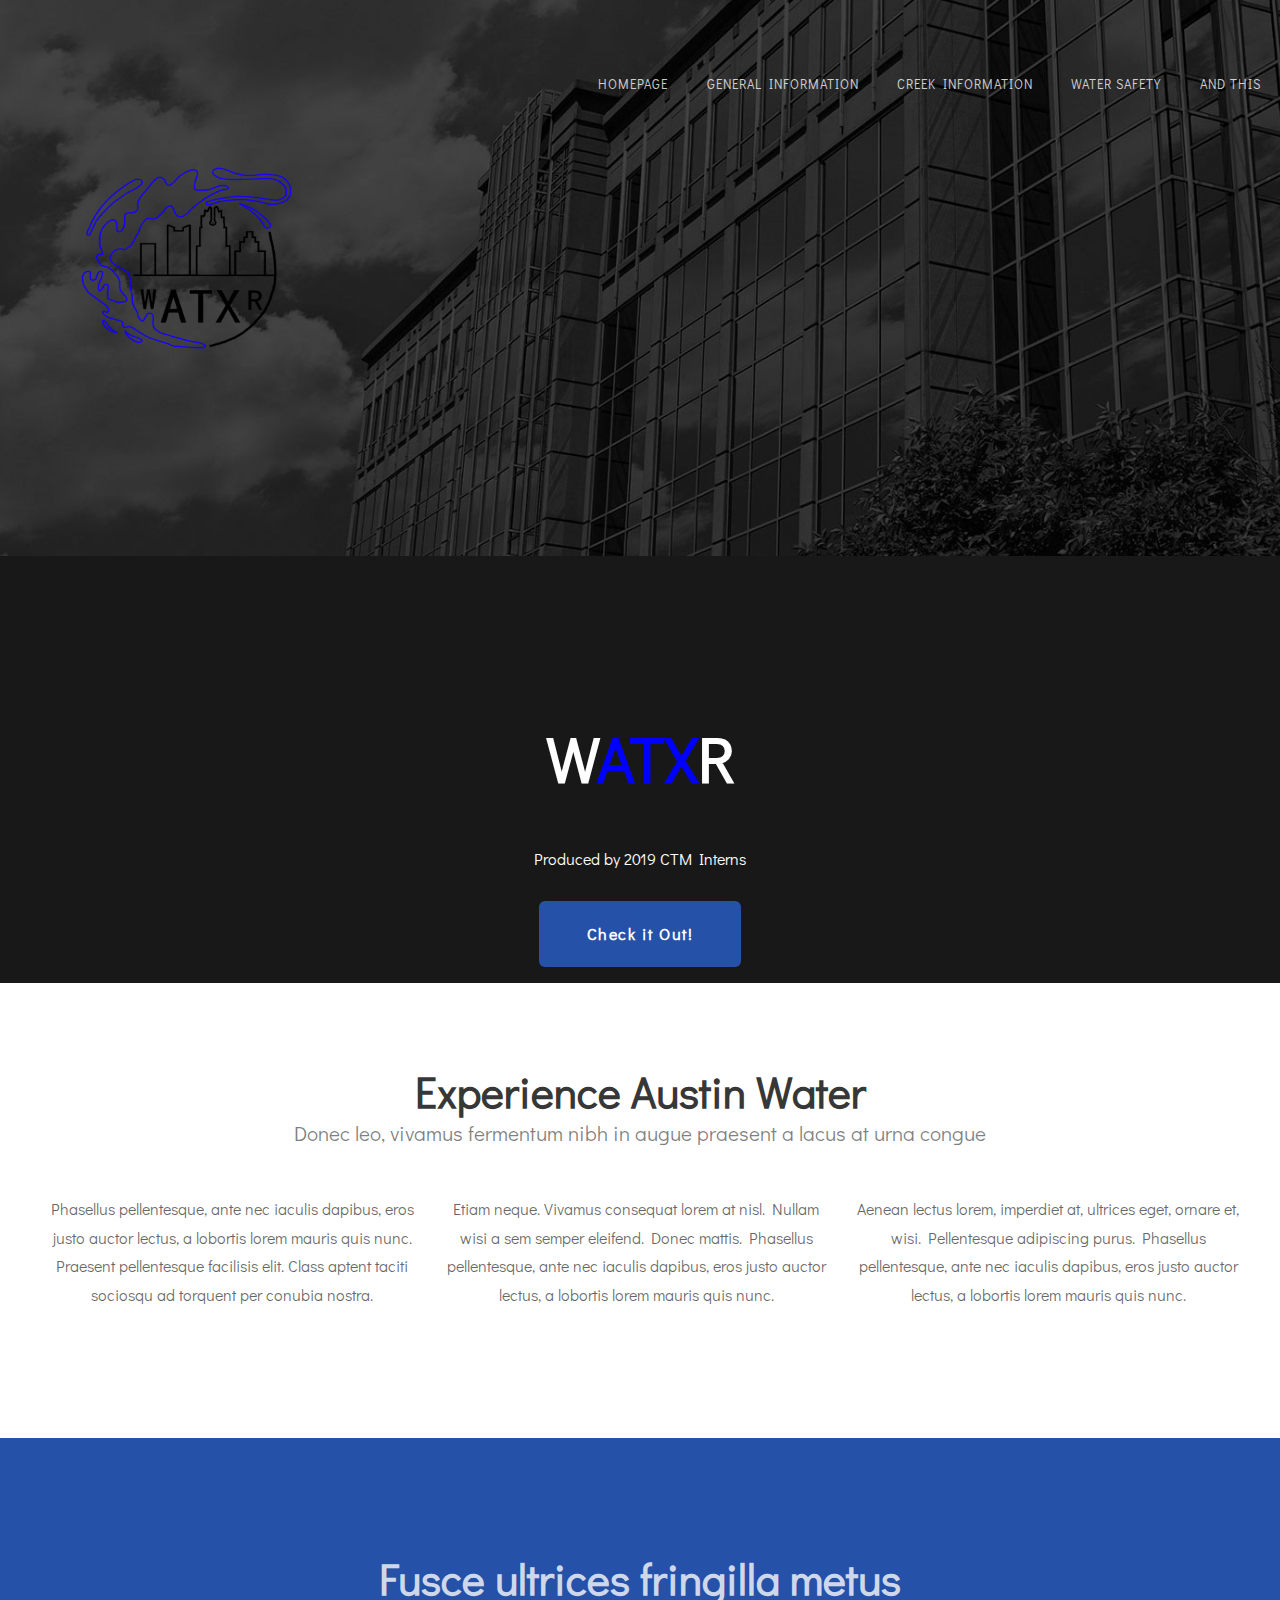
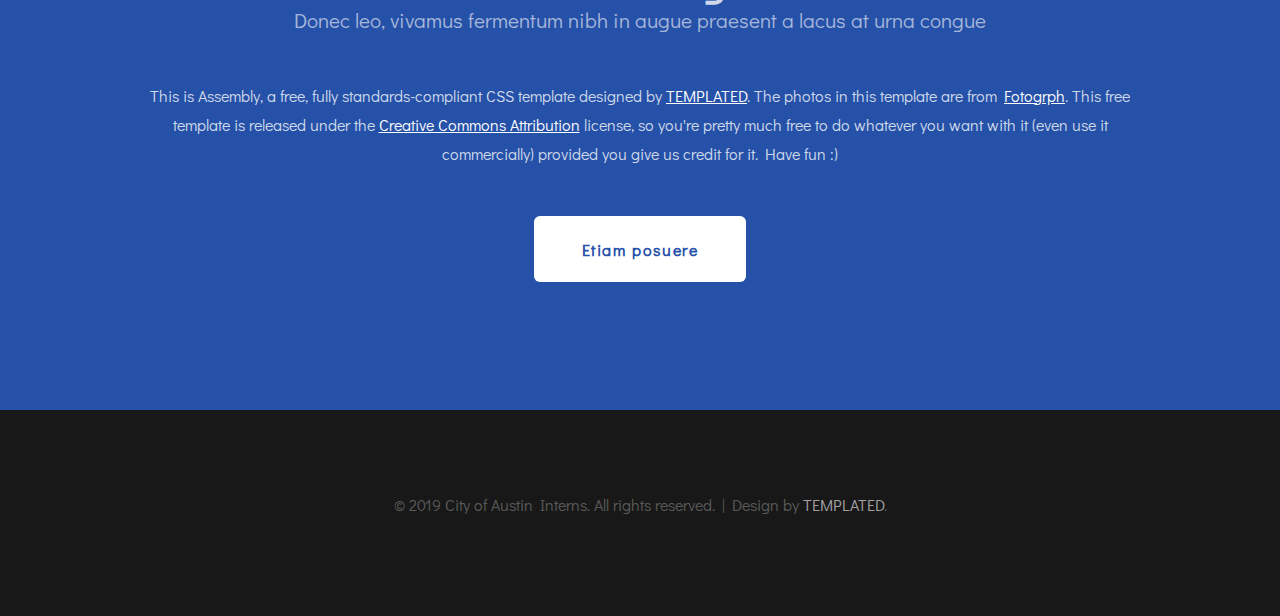
==== index.html @ 59de77c6 "Update index.html" ====
<!DOCTYPE html PUBLIC "-//W3C//DTD XHTML 1.0 Strict//EN" "http://www.w3.org/TR/xhtml1/DTD/xhtml1-strict.dtd">
<!--
Design by TEMPLATED
http://templated.co
Released for free under the Creative Commons Attribution License

Name       : Logo 
Description: A two-column, fixed-width design with dark color scheme.
Version    : 1.0
Released   : 20140330

-->
<html xmlns="http://www.w3.org/1999/xhtml">
<head>
<meta http-equiv="Content-Type" content="text/html; charset=utf-8" />
<title></title>
<meta name="keywords" content="" />
<meta name="description" content="" />
<link href="https://fonts.googleapis.com/css?family=Didact+Gothic" rel="stylesheet" />
<link href="default.css" rel="stylesheet" type="text/css" media="all" />
<link href="fonts.css" rel="stylesheet" type="text/css" media="all" />

	<!--[if IE 6]><link href="default_ie6.css" rel="stylesheet" type="text/css" /><![endif]-->

</head>
	
<body> 
	
<div id="header-wrapper">
	<div id="header" class="container">
		
		<left><a href="index.html"><img src="Watxrfinal.png" alt="Logo" style="width:300px;height:200px;"></a></left>
		
		</div>
		<div id="menu">
			<center><ul>
				<li><a href="#" accesskey="1" title="">Homepage</a></li>
				<li><a href="#" accesskey="2" title="">General Information</a></li>
				<li><a href="Data.html" accesskey="3" title="">Creek Information</a></li>
				<li><a href="#" accesskey="4" title="">Water Safety</a></li>
				<li><a href="#" accesskey="5" title="">And this</a></li>
				</ul>
			</center>
		</div>
	</div>
	<div id="banner" class="container">
		<div class="title">
			<h2> 
				W<span style="color: blue"></span><span style="color: blue">ATX</span>R
	</div> </h2>
			<span class="byline">Produced by 2019 CTM Interns</span>
		</div>
		<ul class="actions">
			<center><li><a href="#" class="button">Check it Out!</a></li></center>
		</ul>
	</div>
</div>
	
<div id="wrapper">
	<div id="three-column" class="container">
		<div class="title">
			<h2>Experience Austin Water</h2>
			<span class="byline">Donec leo, vivamus fermentum nibh in augue praesent a lacus at urna congue</span>
		</div>
		<div class="boxA">
			<p>Phasellus pellentesque, ante nec iaculis dapibus, eros justo auctor lectus, a lobortis lorem mauris quis nunc. Praesent pellentesque facilisis elit. Class aptent taciti sociosqu ad  torquent per conubia nostra.</p>
		</div>
		<div class="boxB">
			<p>Etiam neque. Vivamus consequat lorem at nisl. Nullam  wisi a sem semper eleifend. Donec mattis. Phasellus pellentesque, ante nec iaculis dapibus, eros justo auctor lectus, a lobortis lorem mauris quis nunc.</p>
		</div>
		<div class="boxC">
			<p> Aenean lectus lorem, imperdiet at, ultrices eget, ornare et, wisi. Pellentesque adipiscing purus. Phasellus pellentesque, ante nec iaculis dapibus, eros justo auctor lectus, a lobortis lorem mauris quis nunc.</p>
		</div>
	</div>
</div>
<div id="welcome">
	<div class="container">
		<div class="title">
			<h2>Fusce ultrices fringilla metus</h2>
			<span class="byline">Donec leo, vivamus fermentum nibh in augue praesent a lacus at urna congue</span>
		</div>
		<p>This is <strong>Assembly</strong>, a free, fully standards-compliant CSS template designed by <a href="http://templated.co" rel="nofollow">TEMPLATED</a>. The photos in this template are from <a href="http://fotogrph.com/"> Fotogrph</a>. This free template is released under the <a href="http://templated.co/license">Creative Commons Attribution</a> license, so you're pretty much free to do whatever you want with it (even use it commercially) provided you give us credit for it. Have fun :) </p>
		<ul class="actions">
			<li><a href="#" class="button">Etiam posuere</a></li>
		</ul>
	</div>
</div>
<div id="copyright" class="container">
	<p>&copy; 2019 City of Austin Interns. All rights reserved. | Design by <a href="http://templated.co" rel="nofollow">TEMPLATED</a>.</p>
</div>
</body>
</html>
---- default.css ----
html, body
	{
		height: 100%;
	}
	
	body
	{
		margin: 0px;
		padding: 0px;
		background: #181818;
		font-family: 'Didact Gothic', sans-serif;
		font-size: 12pt;
		font-weight: 200;
		color: #FFF;
	}
	
	
	h1, h2, h3
	{
		margin: 0;
		padding: 0;
	}
	
	p, ol, ul
	{
		margin-top: 0;
	}
	
	ol, ul
	{
		padding: 0;
		list-style: none;
	}
	
	p
	{
		line-height: 180%;
	}
	
	strong
	{
	}
	
	a
	{
		color: #ee0000;
	}
	
	a:hover
	{
		text-decoration: none;
	}
	
	.container
	{
		overflow: hidden;
		margin: 0em auto;
		width: 1200px;
	}
	
/*********************************************************************************/
/* Image Style                                                                   */
/*********************************************************************************/

	.image
	{
		display: inline-block;
	}
	
	.image img
	{
		display: block;
		width: 100%;
	}
	
	.image-full
	{
		display: block;
		width: 100%;
		margin: 0 0 2em 0;
	}
	
	.image-left
	{
		float: left;
		margin: 0 2em 2em 0;
	}
	
	.image-centered
	{
		display: block;
		margin: 0 0 2em 0;
	}
	
	.image-centered img
	{
		margin: 0 auto;
		width: auto;
	}

/*********************************************************************************/
/* List Styles                                                                   */
/*********************************************************************************/

	ul.style1
	{
	}
	
	ul.actions
	{
	}
	
	ul.actions li
	{
		display: inline-block;
		padding: 0em 0.50em;
	}


/*********************************************************************************/
/* Social Icon Styles                                                            */
/*********************************************************************************/

	ul.contact
	{
		margin: 0;
		padding: 2em 0em 0em 0em;
		list-style: none;
	}
	
	ul.contact li
	{
		display: inline-block;
		padding: 0em 0.30em;
		font-size: 1em;
	}
	
	ul.contact li span
	{
		display: none;
		margin: 0;
		padding: 0;
	}
	
	ul.contact li a
	{
		color: #FFF;
	}
	
	ul.contact li a:before
	{
		display: inline-block;
		background: #3f3f3f;
		width: 40px;
		height: 40px;
		line-height: 40px;
		border-radius: 20px;
		text-align: center;
		color: #FFFFFF;
	}
	
	ul.contact li a.icon-twitter:before { background: #2DAAE4; }
	ul.contact li a.icon-facebook:before { background: #39599F; }
	ul.contact li a.icon-dribbble:before { background: #C4376B;	}
	ul.contact li a.icon-tumblr:before { background: #31516A; }
	ul.contact li a.icon-rss:before { background: #F2600B; }

/*********************************************************************************/
/* Button Style                                                                  */
/*********************************************************************************/

	.button
	{
		display: inline-block;
		padding: 1em 2em 1em 2em;
		letter-spacing: 0.10em;
		margin-top: 2em;
		padding: 1.40em 3em;
		background: #2651a8;
		border-radius: 6px;
		text-decoration: none;
		font-weight: 700;
		font-size: 1em;
		color: #FFF;
	}
	
	.button-alt
	{
		padding: 1em 2em;
		border-color: rgba(0,0,0,.8);
		color: #FFF;
	}
		
/*********************************************************************************/
/* 4-column                                                                      */
/*********************************************************************************/

	.box1,
	.box2,
	.box3,
	.box4
	{
		width: 235px;
	}
	
	.box1,
	.box2,
	.box3,
	{
		float: left;
		margin-right: 20px;
	}
	
	.box4
	{
		float: right;
	}
	
/*********************************************************************************/
/* 3-column                                                                      */
/*********************************************************************************/

	.boxA,
	.boxB,
	.boxC
	{
		width: 384px;
	}

	.boxA,
	.boxB
	{
		float: left;
		margin-right: 20px;
	}
	
	.boxC
	{
		float: right;
	}

/*********************************************************************************/
/* 2-column                                                                      */
/*********************************************************************************/

	.tbox1,
	.tbox2
	{
		width: 575px;
	}
	
	.tbox1
	{
		float: left;
	}

	.tbox2
	{
		float: right;
	}

	
/*********************************************************************************/
/* Heading Titles                                                                */
/*********************************************************************************/

	.title
	{
		margin-bottom: 3em;
	}
	
	.title h2
	{
		font-size: 2.7em;
	}
	
	.title .byline
	{
		font-size: 1.3em;
		color: rgba(255,255,255,0.60);
	}

/*********************************************************************************/
/* Header                                                                        */
/*********************************************************************************/

	#wrapper
	{
		position: relative;
		padding: 5em 0em 7em 0em;
		background: #FFF;
	}

/*********************************************************************************/
/* Header                                                                        */
/*********************************************************************************/

	#header-wrapper
	{
		position: relative;
		padding: 5em 0em 7em 0em;
		background: #111111 url(images/header-bg.jpg) no-repeat center;
		background-size: cover;
	}

	#header
	{
		position: relative;
		padding: 5em 0em;
	}

/*********************************************************************************/
/* Logo                                                                          */
/*********************************************************************************/

	#logo
	{
		position: absolute;
		top: 3.6em;
		left: 0;
	}
	
	#logo h1
	{
		font-size: 2.6em;
		color: #79C255;
	}
	
	#logo a
	{
		text-decoration: none;
		color: rgba(255,255,255,1);
	}

/*********************************************************************************/
/* Menu                                                                          */
/*********************************************************************************/

	#menu
	{
		position: absolute;
		top: 4.5em;
		right: 0;
	}
	
	#menu ul
	{
		display: inline-block;
	}
	
	#menu li
	{
		display: block;
		float: left;
		text-align: center;
	}
	
	#menu li a, #menu li span
	{
		padding: 1em 1.5em;
		letter-spacing: 1px;
		text-decoration: none;
		text-transform: uppercase;
		font-size: 0.8em;
		color: rgba(255,255,255,0.80);
	}
	
	#menu li:hover a, #menu li.active a, #menu li.active span
	{
	}
	
	#menu .active a
	{
		background: #2651a8;
		border-radius: 6px;
		color: rgba(255,255,255,1);
	}
	
	#menu .icon
	{
	}

/*********************************************************************************/
/* Banner                                                                        */
/*********************************************************************************/

	#banner
	{
		padding-top: 10em;
		text-align: center;
	}
	
	#banner .title h2
	{
		font-size: 4em;
	}
	
	#banner .title .byline
	{
		font-size: 2em;
	}
	
	#banner .button
	{
		margin-top: 2em;
		padding: 1.40em 3em;
		border-radius: 6px;
		font-weight: 700;
		font-size: 1em;
		
	}
	
	.banner
	{
		margin-bottom: 5em;
	}

/*********************************************************************************/
/* Page                                                                          */
/*********************************************************************************/

	#page
	{
	}

/*********************************************************************************/
/* Content                                                                       */
/*********************************************************************************/

	#content
	{
	}

/*********************************************************************************/
/* Sidebar                                                                       */
/*********************************************************************************/

	#sidebar
	{
	}

/*********************************************************************************/
/* Footer                                                                        */
/*********************************************************************************/

	#footer
	{
	}

/*********************************************************************************/
/* Copyright                                                                     */
/*********************************************************************************/

	#copyright
	{
		overflow: hidden;
		padding: 5em 0em;
		border-top: 1px solid rgba(0,0,0,0.08);
	}
	
	#copyright p
	{
		text-align: center;
		font-size: 1em;
		color: rgba(255,255,255,0.3);
	}
	
	#copyright a
	{
		text-decoration: none;
		color: rgba(255,255,255,0.6);
	}


/*********************************************************************************/
/* Welcome                                                                       */
/*********************************************************************************/

	#welcome
	{
		position: relative;
		padding: 7em 0em 7em 0em;
		background: #2651a8;
		background-size: cover;
		text-align: center;
	}
	
	#welcome .container
	{
		width: 1000px;
		padding: 0px 100px;
		color: rgba(255,255,255,0.8);
	}
	
	#welcome a
	{
		color: rgba(255,255,255,1);
	}
	
	#welcome .button
	{
		background: #FFF;
		color: #2651a8;
	}


/*********************************************************************************/
/* Extra                                                                         */
/*********************************************************************************/

	#three-column
	{
		text-align: center;
		color: rgba(0,0,0,0.6);
	}

	#three-column .fa
	{
		display: block;
		padding: 1em 0em;
		color: rgba(0,0,0,1);
		font-size: 2em;
	}
	
	#three-column .title h2
	{
		font-weight: bold;
		color: rgba(0,0,0,0.8);
	}

	#three-column .title .byline
	{
		text-align: center;
		color: rgba(0,0,0,.5);
	}
---- fonts.css ----
@charset 'UTF-8';

@font-face{font-family:'FontAwesome';src:url('font/fontawesome-webfont.eot?v=4.0.1');src:url('font/fontawesome-webfont.eot?#iefix&v=4.0.1') format('embedded-opentype'),url('font/fontawesome-webfont.woff?v=4.0.1') format('woff'),url('font/fontawesome-webfont.ttf?v=4.0.1') format('truetype'),url('font/fontawesome-webfont.svg?v=4.0.1#fontawesomeregular') format('svg');font-weight:normal;font-style:normal}

/*********************************************************************************/
/* Icons                                                                         */
/* Powered by Font Awesome by Dave Gandy | http://fontawesome.io                 */
/* Licensed under the SIL OFL 1.1 (font), MIT (CSS)                              */
/*********************************************************************************/

	.fa
	{
		text-decoration: none;
	}

		.fa:before
		{
			display:inline-block;
			font-family: FontAwesome;
			font-size: 1.25em;
			text-decoration: none;
			font-style: normal;
			font-weight: normal;
			line-height: 1;
			-webkit-font-smoothing:antialiased;
			-moz-osx-font-smoothing:grayscale;
		}

		.fa-lg{font-size:1.3333333333333333em;line-height:.75em;vertical-align:-15%}
		.fa-2x{font-size:2em}
		.fa-3x{font-size:3em}
		.fa-4x{font-size:4em}
		.fa-5x{font-size:5em}
		.fa-fw{width:1.2857142857142858em;text-align:center}
		.fa-ul{padding-left:0;margin-left:2.142857142857143em;list-style-type:none}.fa-ul>li{position:relative}
		.fa-li{position:absolute;left:-2.142857142857143em;width:2.142857142857143em;top:.14285714285714285em;text-align:center}.fa-li.fa-lg{left:-1.8571428571428572em}
		.fa-border{padding:.2em .25em .15em;border:solid .08em #eee;border-radius:.1em}
		.pull-right{float:right}
		.pull-left{float:left}
		.fa.pull-left{margin-right:.3em}
		.fa.pull-right{margin-left:.3em}
		.fa-spin{-webkit-animation:spin 2s infinite linear;-moz-animation:spin 2s infinite linear;-o-animation:spin 2s infinite linear;animation:spin 2s infinite linear}
		@-moz-keyframes spin{0%{-moz-transform:rotate(0deg)} 100%{-moz-transform:rotate(359deg)}}@-webkit-keyframes spin{0%{-webkit-transform:rotate(0deg)} 100%{-webkit-transform:rotate(359deg)}}@-o-keyframes spin{0%{-o-transform:rotate(0deg)} 100%{-o-transform:rotate(359deg)}}@-ms-keyframes spin{0%{-ms-transform:rotate(0deg)} 100%{-ms-transform:rotate(359deg)}}@keyframes spin{0%{transform:rotate(0deg)} 100%{transform:rotate(359deg)}}.fa-rotate-90{filter:progid:DXImageTransform.Microsoft.BasicImage(rotation=1);-webkit-transform:rotate(90deg);-moz-transform:rotate(90deg);-ms-transform:rotate(90deg);-o-transform:rotate(90deg);transform:rotate(90deg)}
		.fa-rotate-180{filter:progid:DXImageTransform.Microsoft.BasicImage(rotation=2);-webkit-transform:rotate(180deg);-moz-transform:rotate(180deg);-ms-transform:rotate(180deg);-o-transform:rotate(180deg);transform:rotate(180deg)}
		.fa-rotate-270{filter:progid:DXImageTransform.Microsoft.BasicImage(rotation=3);-webkit-transform:rotate(270deg);-moz-transform:rotate(270deg);-ms-transform:rotate(270deg);-o-transform:rotate(270deg);transform:rotate(270deg)}
		.fa-flip-horizontal{filter:progid:DXImageTransform.Microsoft.BasicImage(rotation=0, mirror=1);-webkit-transform:scale(-1, 1);-moz-transform:scale(-1, 1);-ms-transform:scale(-1, 1);-o-transform:scale(-1, 1);transform:scale(-1, 1)}
		.fa-flip-vertical{filter:progid:DXImageTransform.Microsoft.BasicImage(rotation=2, mirror=1);-webkit-transform:scale(1, -1);-moz-transform:scale(1, -1);-ms-transform:scale(1, -1);-o-transform:scale(1, -1);transform:scale(1, -1)}
		.fa-stack{position:relative;display:inline-block;width:2em;height:2em;line-height:2em;vertical-align:middle}
		.fa-stack-1x,.fa-stack-2x{position:absolute;left:0;width:100%;text-align:center}
		.fa-stack-1x{line-height:inherit}
		.fa-stack-2x{font-size:2em}
		.fa-inverse{color:#fff}
		.fa-glass:before{content:"\f000"}
		.fa-music:before{content:"\f001"}
		.fa-search:before{content:"\f002"}
		.fa-envelope-o:before{content:"\f003"}
		.fa-heart:before{content:"\f004"}
		.fa-star:before{content:"\f005"}
		.fa-star-o:before{content:"\f006"}
		.fa-user:before{content:"\f007"}
		.fa-film:before{content:"\f008"}
		.fa-th-large:before{content:"\f009"}
		.fa-th:before{content:"\f00a"}
		.fa-th-list:before{content:"\f00b"}
		.fa-check:before{content:"\f00c"}
		.fa-times:before{content:"\f00d"}
		.fa-search-plus:before{content:"\f00e"}
		.fa-search-minus:before{content:"\f010"}
		.fa-power-off:before{content:"\f011"}
		.fa-signal:before{content:"\f012"}
		.fa-gear:before,.fa-cog:before{content:"\f013"}
		.fa-trash-o:before{content:"\f014"}
		.fa-home:before{content:"\f015"}
		.fa-file-o:before{content:"\f016"}
		.fa-clock-o:before{content:"\f017"}
		.fa-road:before{content:"\f018"}
		.fa-download:before{content:"\f019"}
		.fa-arrow-circle-o-down:before{content:"\f01a"}
		.fa-arrow-circle-o-up:before{content:"\f01b"}
		.fa-inbox:before{content:"\f01c"}
		.fa-play-circle-o:before{content:"\f01d"}
		.fa-rotate-right:before,.fa-repeat:before{content:"\f01e"}
		.fa-refresh:before{content:"\f021"}
		.fa-list-alt:before{content:"\f022"}
		.fa-lock:before{content:"\f023"}
		.fa-flag:before{content:"\f024"}
		.fa-headphones:before{content:"\f025"}
		.fa-volume-off:before{content:"\f026"}
		.fa-volume-down:before{content:"\f027"}
		.fa-volume-up:before{content:"\f028"}
		.fa-qrcode:before{content:"\f029"}
		.fa-barcode:before{content:"\f02a"}
		.fa-tag:before{content:"\f02b"}
		.fa-tags:before{content:"\f02c"}
		.fa-book:before{content:"\f02d"}
		.fa-bookmark:before{content:"\f02e"}
		.fa-print:before{content:"\f02f"}
		.fa-camera:before{content:"\f030"}
		.fa-font:before{content:"\f031"}
		.fa-bold:before{content:"\f032"}
		.fa-italic:before{content:"\f033"}
		.fa-text-height:before{content:"\f034"}
		.fa-text-width:before{content:"\f035"}
		.fa-align-left:before{content:"\f036"}
		.fa-align-center:before{content:"\f037"}
		.fa-align-right:before{content:"\f038"}
		.fa-align-justify:before{content:"\f039"}
		.fa-list:before{content:"\f03a"}
		.fa-dedent:before,.fa-outdent:before{content:"\f03b"}
		.fa-indent:before{content:"\f03c"}
		.fa-video-camera:before{content:"\f03d"}
		.fa-picture-o:before{content:"\f03e"}
		.fa-pencil:before{content:"\f040"}
		.fa-map-marker:before{content:"\f041"}
		.fa-adjust:before{content:"\f042"}
		.fa-tint:before{content:"\f043"}
		.fa-edit:before,.fa-pencil-square-o:before{content:"\f044"}
		.fa-share-square-o:before{content:"\f045"}
		.fa-check-square-o:before{content:"\f046"}
		.fa-move:before{content:"\f047"}
		.fa-step-backward:before{content:"\f048"}
		.fa-fast-backward:before{content:"\f049"}
		.fa-backward:before{content:"\f04a"}
		.fa-play:before{content:"\f04b"}
		.fa-pause:before{content:"\f04c"}
		.fa-stop:before{content:"\f04d"}
		.fa-forward:before{content:"\f04e"}
		.fa-fast-forward:before{content:"\f050"}
		.fa-step-forward:before{content:"\f051"}
		.fa-eject:before{content:"\f052"}
		.fa-chevron-left:before{content:"\f053"}
		.fa-chevron-right:before{content:"\f054"}
		.fa-plus-circle:before{content:"\f055"}
		.fa-minus-circle:before{content:"\f056"}
		.fa-times-circle:before{content:"\f057"}
		.fa-check-circle:before{content:"\f058"}
		.fa-question-circle:before{content:"\f059"}
		.fa-info-circle:before{content:"\f05a"}
		.fa-crosshairs:before{content:"\f05b"}
		.fa-times-circle-o:before{content:"\f05c"}
		.fa-check-circle-o:before{content:"\f05d"}
		.fa-ban:before{content:"\f05e"}
		.fa-arrow-left:before{content:"\f060"}
		.fa-arrow-right:before{content:"\f061"}
		.fa-arrow-up:before{content:"\f062"}
		.fa-arrow-down:before{content:"\f063"}
		.fa-mail-forward:before,.fa-share:before{content:"\f064"}
		.fa-resize-full:before{content:"\f065"}
		.fa-resize-small:before{content:"\f066"}
		.fa-plus:before{content:"\f067"}
		.fa-minus:before{content:"\f068"}
		.fa-asterisk:before{content:"\f069"}
		.fa-exclamation-circle:before{content:"\f06a"}
		.fa-gift:before{content:"\f06b"}
		.fa-leaf:before{content:"\f06c"}
		.fa-fire:before{content:"\f06d"}
		.fa-eye:before{content:"\f06e"}
		.fa-eye-slash:before{content:"\f070"}
		.fa-warning:before,.fa-exclamation-triangle:before{content:"\f071"}
		.fa-plane:before{content:"\f072"}
		.fa-calendar:before{content:"\f073"}
		.fa-random:before{content:"\f074"}
		.fa-comment:before{content:"\f075"}
		.fa-magnet:before{content:"\f076"}
		.fa-chevron-up:before{content:"\f077"}
		.fa-chevron-down:before{content:"\f078"}
		.fa-retweet:before{content:"\f079"}
		.fa-shopping-cart:before{content:"\f07a"}
		.fa-folder:before{content:"\f07b"}
		.fa-folder-open:before{content:"\f07c"}
		.fa-resize-vertical:before{content:"\f07d"}
		.fa-resize-horizontal:before{content:"\f07e"}
		.fa-bar-chart-o:before{content:"\f080"}
		.fa-twitter-square:before{content:"\f081"}
		.fa-facebook-square:before{content:"\f082"}
		.fa-camera-retro:before{content:"\f083"}
		.fa-key:before{content:"\f084"}
		.fa-gears:before,.fa-cogs:before{content:"\f085"}
		.fa-comments:before{content:"\f086"}
		.fa-thumbs-o-up:before{content:"\f087"}
		.fa-thumbs-o-down:before{content:"\f088"}
		.fa-star-half:before{content:"\f089"}
		.fa-heart-o:before{content:"\f08a"}
		.fa-sign-out:before{content:"\f08b"}
		.fa-linkedin-square:before{content:"\f08c"}
		.fa-thumb-tack:before{content:"\f08d"}
		.fa-external-link:before{content:"\f08e"}
		.fa-sign-in:before{content:"\f090"}
		.fa-trophy:before{content:"\f091"}
		.fa-github-square:before{content:"\f092"}
		.fa-upload:before{content:"\f093"}
		.fa-lemon-o:before{content:"\f094"}
		.fa-phone:before{content:"\f095"}
		.fa-square-o:before{content:"\f096"}
		.fa-bookmark-o:before{content:"\f097"}
		.fa-phone-square:before{content:"\f098"}
		.fa-twitter:before{content:"\f099"}
		.fa-facebook:before{content:"\f09a"}
		.fa-github:before{content:"\f09b"}
		.fa-unlock:before{content:"\f09c"}
		.fa-credit-card:before{content:"\f09d"}
		.fa-rss:before{content:"\f09e"}
		.fa-hdd-o:before{content:"\f0a0"}
		.fa-bullhorn:before{content:"\f0a1"}
		.fa-bell:before{content:"\f0f3"}
		.fa-certificate:before{content:"\f0a3"}
		.fa-hand-o-right:before{content:"\f0a4"}
		.fa-hand-o-left:before{content:"\f0a5"}
		.fa-hand-o-up:before{content:"\f0a6"}
		.fa-hand-o-down:before{content:"\f0a7"}
		.fa-arrow-circle-left:before{content:"\f0a8"}
		.fa-arrow-circle-right:before{content:"\f0a9"}
		.fa-arrow-circle-up:before{content:"\f0aa"}
		.fa-arrow-circle-down:before{content:"\f0ab"}
		.fa-globe:before{content:"\f0ac"}
		.fa-wrench:before{content:"\f0ad"}
		.fa-tasks:before{content:"\f0ae"}
		.fa-filter:before{content:"\f0b0"}
		.fa-briefcase:before{content:"\f0b1"}
		.fa-fullscreen:before{content:"\f0b2"}
		.fa-group:before{content:"\f0c0"}
		.fa-chain:before,.fa-link:before{content:"\f0c1"}
		.fa-cloud:before{content:"\f0c2"}
		.fa-flask:before{content:"\f0c3"}
		.fa-cut:before,.fa-scissors:before{content:"\f0c4"}
		.fa-copy:before,.fa-files-o:before{content:"\f0c5"}
		.fa-paperclip:before{content:"\f0c6"}
		.fa-save:before,.fa-floppy-o:before{content:"\f0c7"}
		.fa-square:before{content:"\f0c8"}
		.fa-reorder:before{content:"\f0c9"}
		.fa-list-ul:before{content:"\f0ca"}
		.fa-list-ol:before{content:"\f0cb"}
		.fa-strikethrough:before{content:"\f0cc"}
		.fa-underline:before{content:"\f0cd"}
		.fa-table:before{content:"\f0ce"}
		.fa-magic:before{content:"\f0d0"}
		.fa-truck:before{content:"\f0d1"}
		.fa-pinterest:before{content:"\f0d2"}
		.fa-pinterest-square:before{content:"\f0d3"}
		.fa-google-plus-square:before{content:"\f0d4"}
		.fa-google-plus:before{content:"\f0d5"}
		.fa-money:before{content:"\f0d6"}
		.fa-caret-down:before{content:"\f0d7"}
		.fa-caret-up:before{content:"\f0d8"}
		.fa-caret-left:before{content:"\f0d9"}
		.fa-caret-right:before{content:"\f0da"}
		.fa-columns:before{content:"\f0db"}
		.fa-unsorted:before,.fa-sort:before{content:"\f0dc"}
		.fa-sort-down:before,.fa-sort-asc:before{content:"\f0dd"}
		.fa-sort-up:before,.fa-sort-desc:before{content:"\f0de"}
		.fa-envelope:before{content:"\f0e0"}
		.fa-linkedin:before{content:"\f0e1"}
		.fa-rotate-left:before,.fa-undo:before{content:"\f0e2"}
		.fa-legal:before,.fa-gavel:before{content:"\f0e3"}
		.fa-dashboard:before,.fa-tachometer:before{content:"\f0e4"}
		.fa-comment-o:before{content:"\f0e5"}
		.fa-comments-o:before{content:"\f0e6"}
		.fa-flash:before,.fa-bolt:before{content:"\f0e7"}
		.fa-sitemap:before{content:"\f0e8"}
		.fa-umbrella:before{content:"\f0e9"}
		.fa-paste:before,.fa-clipboard:before{content:"\f0ea"}
		.fa-lightbulb-o:before{content:"\f0eb"}
		.fa-exchange:before{content:"\f0ec"}
		.fa-cloud-download:before{content:"\f0ed"}
		.fa-cloud-upload:before{content:"\f0ee"}
		.fa-user-md:before{content:"\f0f0"}
		.fa-stethoscope:before{content:"\f0f1"}
		.fa-suitcase:before{content:"\f0f2"}
		.fa-bell-o:before{content:"\f0a2"}
		.fa-coffee:before{content:"\f0f4"}
		.fa-cutlery:before{content:"\f0f5"}
		.fa-file-text-o:before{content:"\f0f6"}
		.fa-building:before{content:"\f0f7"}
		.fa-hospital:before{content:"\f0f8"}
		.fa-ambulance:before{content:"\f0f9"}
		.fa-medkit:before{content:"\f0fa"}
		.fa-fighter-jet:before{content:"\f0fb"}
		.fa-beer:before{content:"\f0fc"}
		.fa-h-square:before{content:"\f0fd"}
		.fa-plus-square:before{content:"\f0fe"}
		.fa-angle-double-left:before{content:"\f100"}
		.fa-angle-double-right:before{content:"\f101"}
		.fa-angle-double-up:before{content:"\f102"}
		.fa-angle-double-down:before{content:"\f103"}
		.fa-angle-left:before{content:"\f104"}
		.fa-angle-right:before{content:"\f105"}
		.fa-angle-up:before{content:"\f106"}
		.fa-angle-down:before{content:"\f107"}
		.fa-desktop:before{content:"\f108"}
		.fa-laptop:before{content:"\f109"}
		.fa-tablet:before{content:"\f10a"}
		.fa-mobile-phone:before,.fa-mobile:before{content:"\f10b"}
		.fa-circle-o:before{content:"\f10c"}
		.fa-quote-left:before{content:"\f10d"}
		.fa-quote-right:before{content:"\f10e"}
		.fa-spinner:before{content:"\f110"}
		.fa-circle:before{content:"\f111"}
		.fa-mail-reply:before,.fa-reply:before{content:"\f112"}
		.fa-github-alt:before{content:"\f113"}
		.fa-folder-o:before{content:"\f114"}
		.fa-folder-open-o:before{content:"\f115"}
		.fa-expand-o:before{content:"\f116"}
		.fa-collapse-o:before{content:"\f117"}
		.fa-smile-o:before{content:"\f118"}
		.fa-frown-o:before{content:"\f119"}
		.fa-meh-o:before{content:"\f11a"}
		.fa-gamepad:before{content:"\f11b"}
		.fa-keyboard-o:before{content:"\f11c"}
		.fa-flag-o:before{content:"\f11d"}
		.fa-flag-checkered:before{content:"\f11e"}
		.fa-terminal:before{content:"\f120"}
		.fa-code:before{content:"\f121"}
		.fa-reply-all:before{content:"\f122"}
		.fa-mail-reply-all:before{content:"\f122"}
		.fa-star-half-empty:before,.fa-star-half-full:before,.fa-star-half-o:before{content:"\f123"}
		.fa-location-arrow:before{content:"\f124"}
		.fa-crop:before{content:"\f125"}
		.fa-code-fork:before{content:"\f126"}
		.fa-unlink:before,.fa-chain-broken:before{content:"\f127"}
		.fa-question:before{content:"\f128"}
		.fa-info:before{content:"\f129"}
		.fa-exclamation:before{content:"\f12a"}
		.fa-superscript:before{content:"\f12b"}
		.fa-subscript:before{content:"\f12c"}
		.fa-eraser:before{content:"\f12d"}
		.fa-puzzle-piece:before{content:"\f12e"}
		.fa-microphone:before{content:"\f130"}
		.fa-microphone-slash:before{content:"\f131"}
		.fa-shield:before{content:"\f132"}
		.fa-calendar-o:before{content:"\f133"}
		.fa-fire-extinguisher:before{content:"\f134"}
		.fa-rocket:before{content:"\f135"}
		.fa-maxcdn:before{content:"\f136"}
		.fa-chevron-circle-left:before{content:"\f137"}
		.fa-chevron-circle-right:before{content:"\f138"}
		.fa-chevron-circle-up:before{content:"\f139"}
		.fa-chevron-circle-down:before{content:"\f13a"}
		.fa-html5:before{content:"\f13b"}
		.fa-css3:before{content:"\f13c"}
		.fa-anchor:before{content:"\f13d"}
		.fa-unlock-o:before{content:"\f13e"}
		.fa-bullseye:before{content:"\f140"}
		.fa-ellipsis-horizontal:before{content:"\f141"}
		.fa-ellipsis-vertical:before{content:"\f142"}
		.fa-rss-square:before{content:"\f143"}
		.fa-play-circle:before{content:"\f144"}
		.fa-ticket:before{content:"\f145"}
		.fa-minus-square:before{content:"\f146"}
		.fa-minus-square-o:before{content:"\f147"}
		.fa-level-up:before{content:"\f148"}
		.fa-level-down:before{content:"\f149"}
		.fa-check-square:before{content:"\f14a"}
		.fa-pencil-square:before{content:"\f14b"}
		.fa-external-link-square:before{content:"\f14c"}
		.fa-share-square:before{content:"\f14d"}
		.fa-compass:before{content:"\f14e"}
		.fa-toggle-down:before,.fa-caret-square-o-down:before{content:"\f150"}
		.fa-toggle-up:before,.fa-caret-square-o-up:before{content:"\f151"}
		.fa-toggle-right:before,.fa-caret-square-o-right:before{content:"\f152"}
		.fa-euro:before,.fa-eur:before{content:"\f153"}
		.fa-gbp:before{content:"\f154"}
		.fa-dollar:before,.fa-usd:before{content:"\f155"}
		.fa-rupee:before,.fa-inr:before{content:"\f156"}
		.fa-cny:before,.fa-rmb:before,.fa-yen:before,.fa-jpy:before{content:"\f157"}
		.fa-ruble:before,.fa-rouble:before,.fa-rub:before{content:"\f158"}
		.fa-won:before,.fa-krw:before{content:"\f159"}
		.fa-bitcoin:before,.fa-btc:before{content:"\f15a"}
		.fa-file:before{content:"\f15b"}
		.fa-file-text:before{content:"\f15c"}
		.fa-sort-alpha-asc:before{content:"\f15d"}
		.fa-sort-alpha-desc:before{content:"\f15e"}
		.fa-sort-amount-asc:before{content:"\f160"}
		.fa-sort-amount-desc:before{content:"\f161"}
		.fa-sort-numeric-asc:before{content:"\f162"}
		.fa-sort-numeric-desc:before{content:"\f163"}
		.fa-thumbs-up:before{content:"\f164"}
		.fa-thumbs-down:before{content:"\f165"}
		.fa-youtube-square:before{content:"\f166"}
		.fa-youtube:before{content:"\f167"}
		.fa-xing:before{content:"\f168"}
		.fa-xing-square:before{content:"\f169"}
		.fa-youtube-play:before{content:"\f16a"}
		.fa-dropbox:before{content:"\f16b"}
		.fa-stack-overflow:before{content:"\f16c"}
		.fa-instagram:before{content:"\f16d"}
		.fa-flickr:before{content:"\f16e"}
		.fa-adn:before{content:"\f170"}
		.fa-bitbucket:before{content:"\f171"}
		.fa-bitbucket-square:before{content:"\f172"}
		.fa-tumblr:before{content:"\f173"}
		.fa-tumblr-square:before{content:"\f174"}
		.fa-long-arrow-down:before{content:"\f175"}
		.fa-long-arrow-up:before{content:"\f176"}
		.fa-long-arrow-left:before{content:"\f177"}
		.fa-long-arrow-right:before{content:"\f178"}
		.fa-apple:before{content:"\f179"}
		.fa-windows:before{content:"\f17a"}
		.fa-android:before{content:"\f17b"}
		.fa-linux:before{content:"\f17c"}
		.fa-dribbble:before{content:"\f17d"}
		.fa-skype:before{content:"\f17e"}
		.fa-foursquare:before{content:"\f180"}
		.fa-trello:before{content:"\f181"}
		.fa-female:before{content:"\f182"}
		.fa-male:before{content:"\f183"}
		.fa-gittip:before{content:"\f184"}
		.fa-sun-o:before{content:"\f185"}
		.fa-moon-o:before{content:"\f186"}
		.fa-archive:before{content:"\f187"}
		.fa-bug:before{content:"\f188"}
		.fa-vk:before{content:"\f189"}
		.fa-weibo:before{content:"\f18a"}
		.fa-renren:before{content:"\f18b"}
		.fa-pagelines:before{content:"\f18c"}
		.fa-stack-exchange:before{content:"\f18d"}
		.fa-arrow-circle-o-right:before{content:"\f18e"}
		.fa-arrow-circle-o-left:before{content:"\f190"}
		.fa-toggle-left:before,.fa-caret-square-o-left:before{content:"\f191"}
		.fa-dot-circle-o:before{content:"\f192"}
		.fa-wheelchair:before{content:"\f193"}
		.fa-vimeo-square:before{content:"\f194"}
		.fa-turkish-lira:before,.fa-try:before{content:"\f195"}
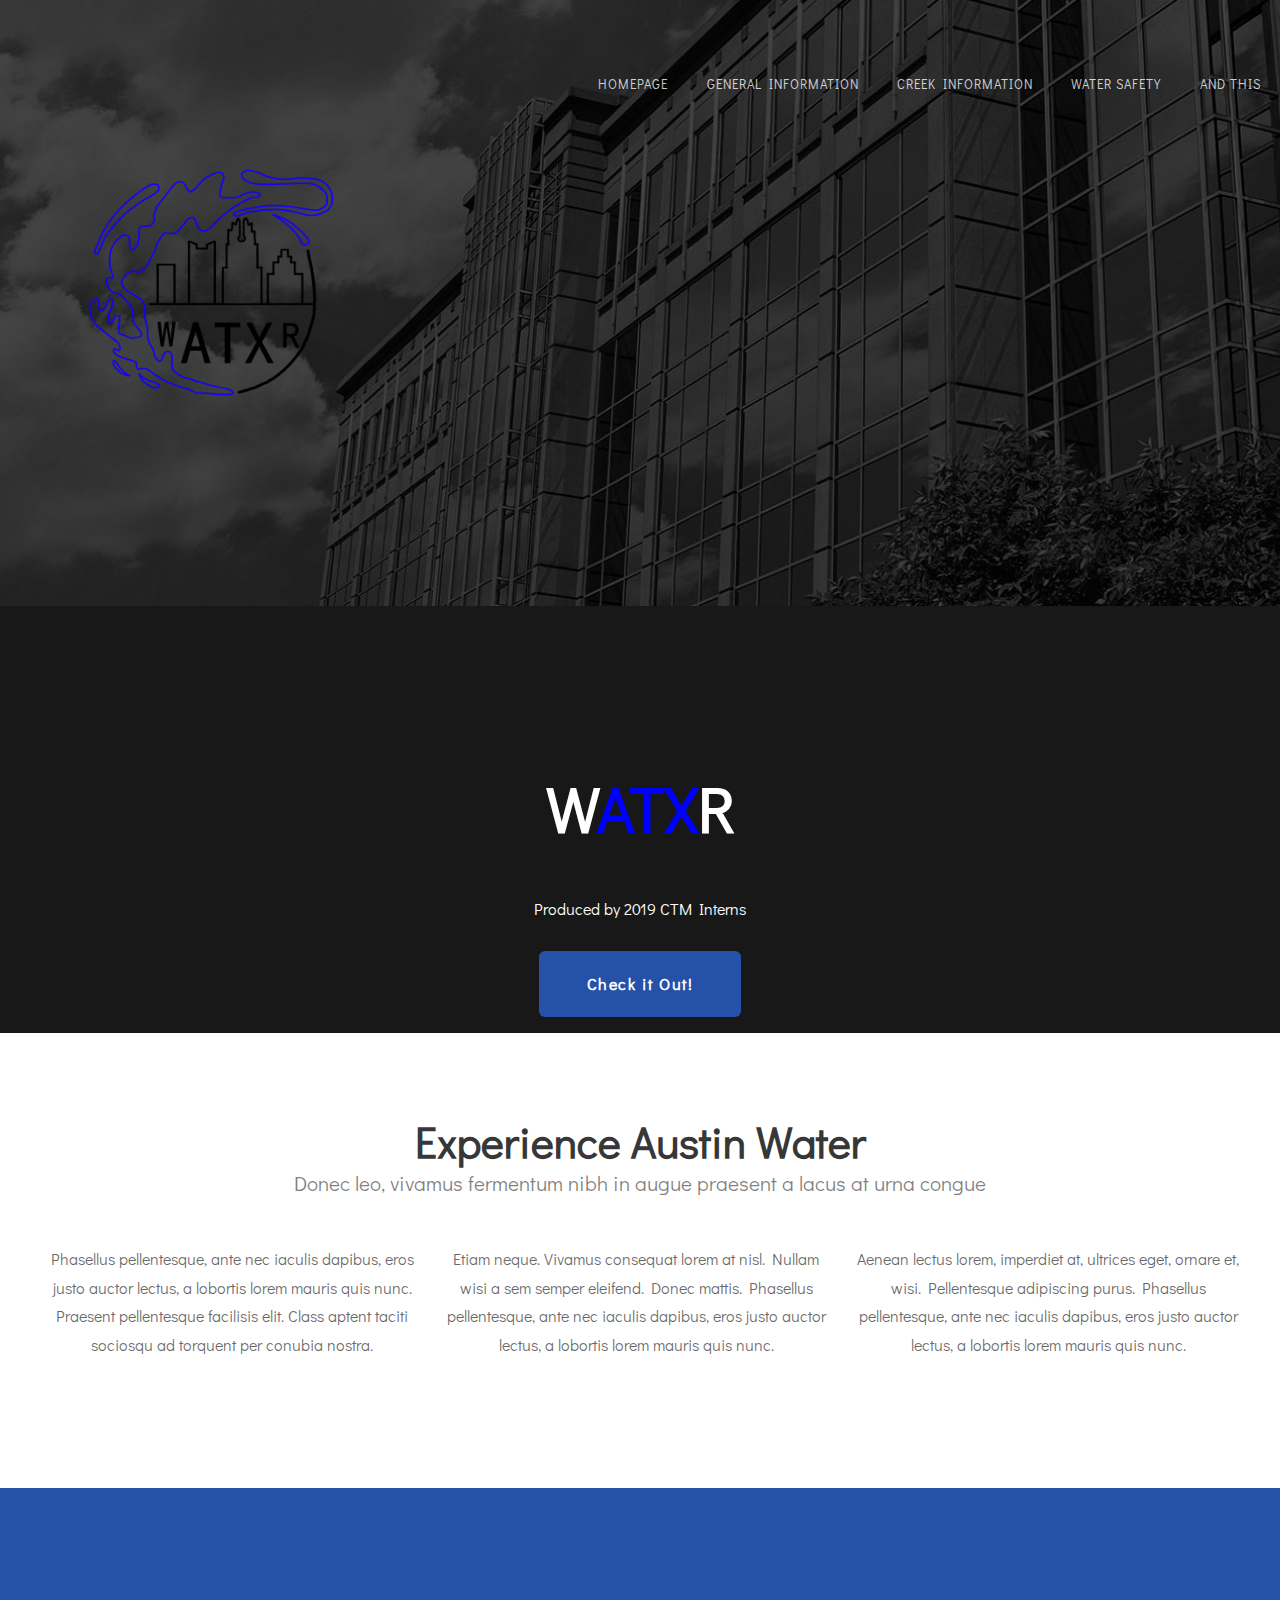
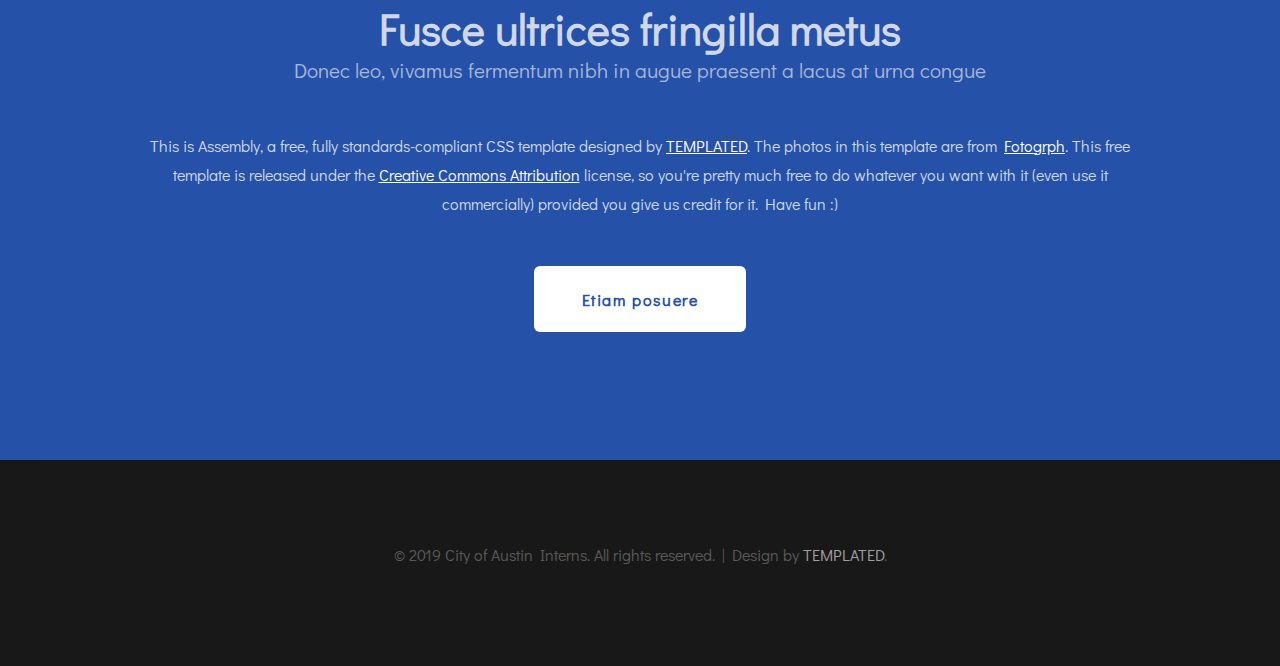
==== commit e384d57f: "Update index.html" ====
--- a/index.html
+++ b/index.html
@@ -30,7 +30,7 @@
 <div id="header-wrapper">
 	<div id="header" class="container">
 		
-		<left><a href="index.html"><img src="Watxrfinal.png" alt="Logo" style="width:300px;height:200px;"></a></left>
+		<left><a href="index.html"><img src="Watxrfinal.png" alt="Logo" style="width:350px;height:250px;"></a></left>
 		
 		</div>
 		<div id="menu">
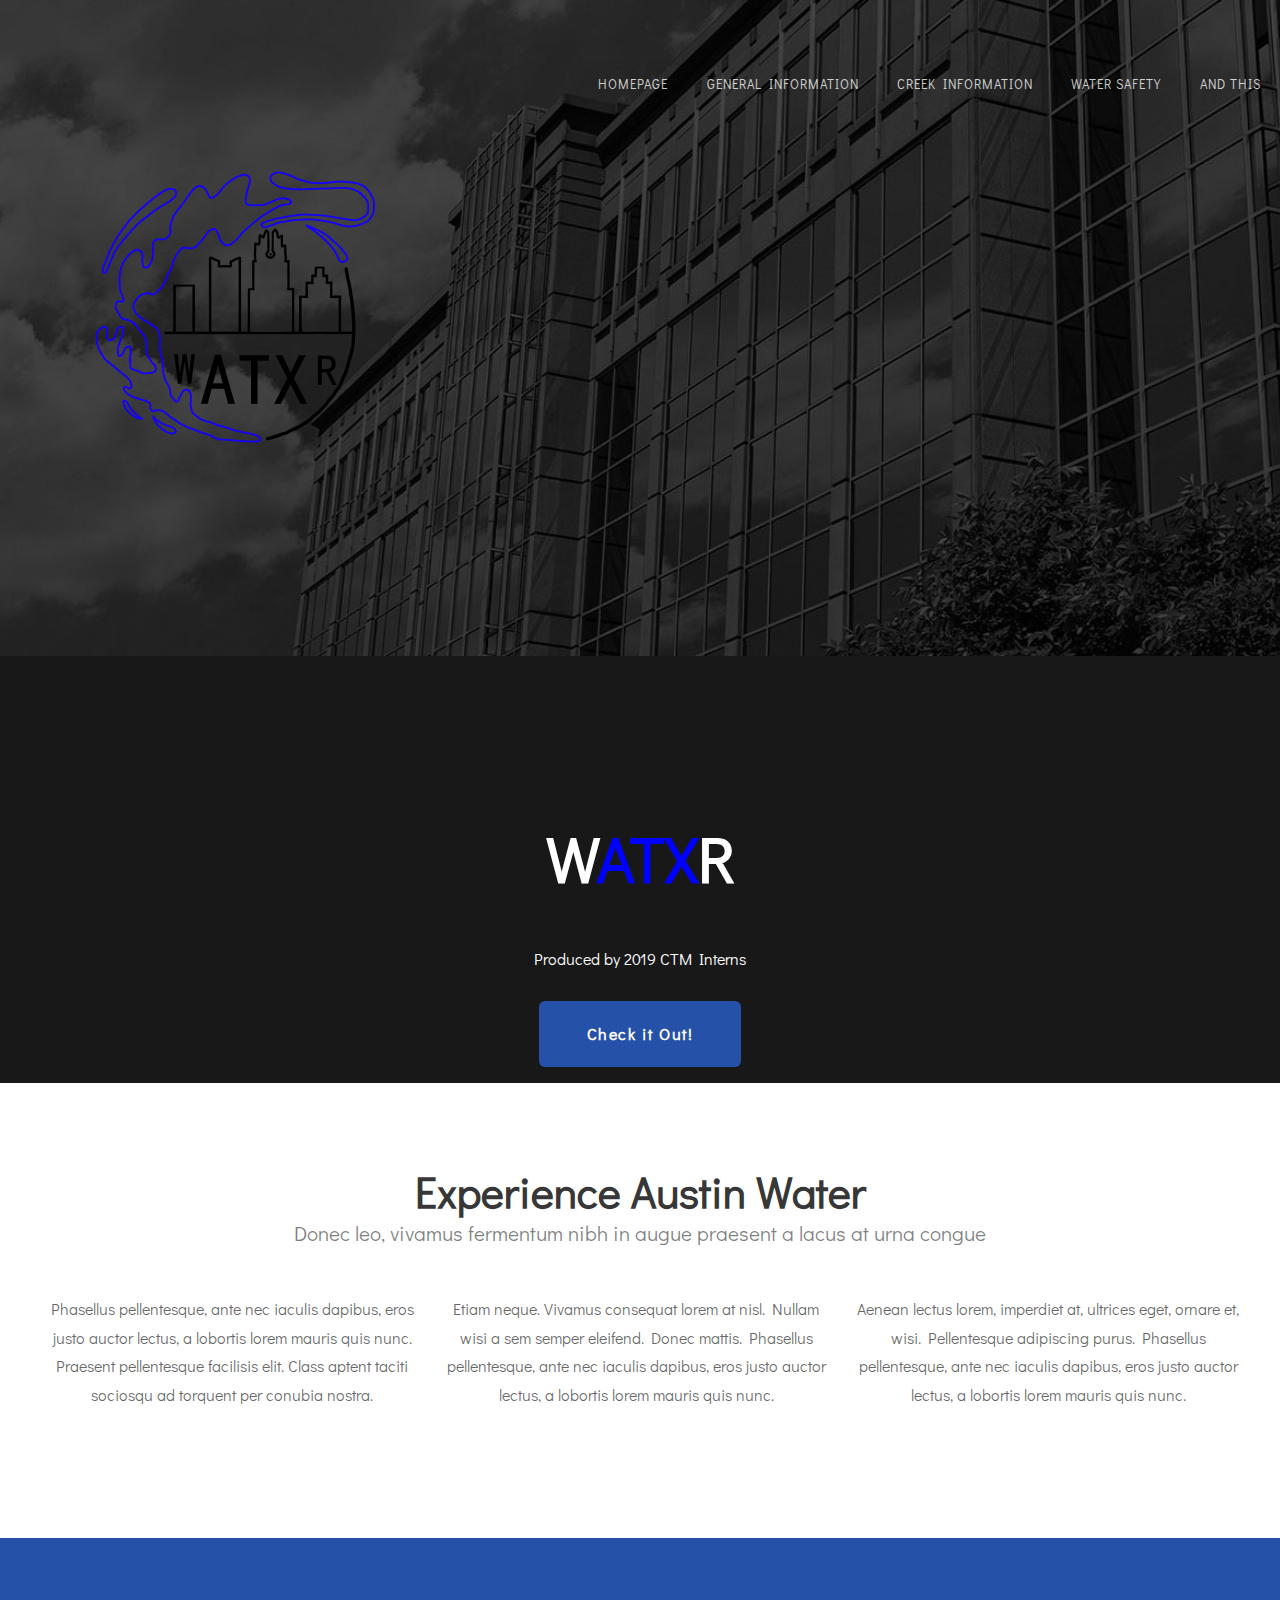
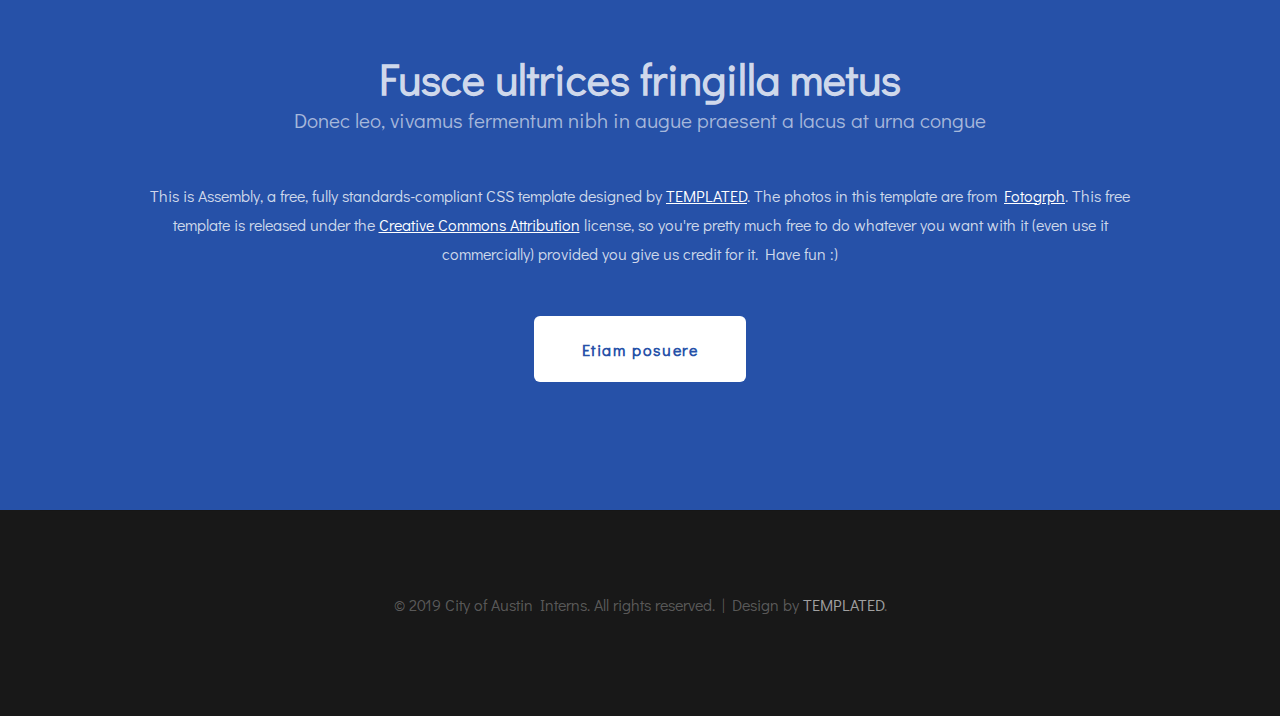
==== commit 3a37526e: "Update index.html" ====
--- a/index.html
+++ b/index.html
@@ -30,7 +30,7 @@
 <div id="header-wrapper">
 	<div id="header" class="container">
 		
-		<left><a href="index.html"><img src="Watxrfinal.png" alt="Logo" style="width:350px;height:250px;"></a></left>
+		<left><a href="index.html"><img src="Watxrfinal.png" alt="Logo" style="width:400px;height:300px;"></a></left>
 		
 		</div>
 		<div id="menu">
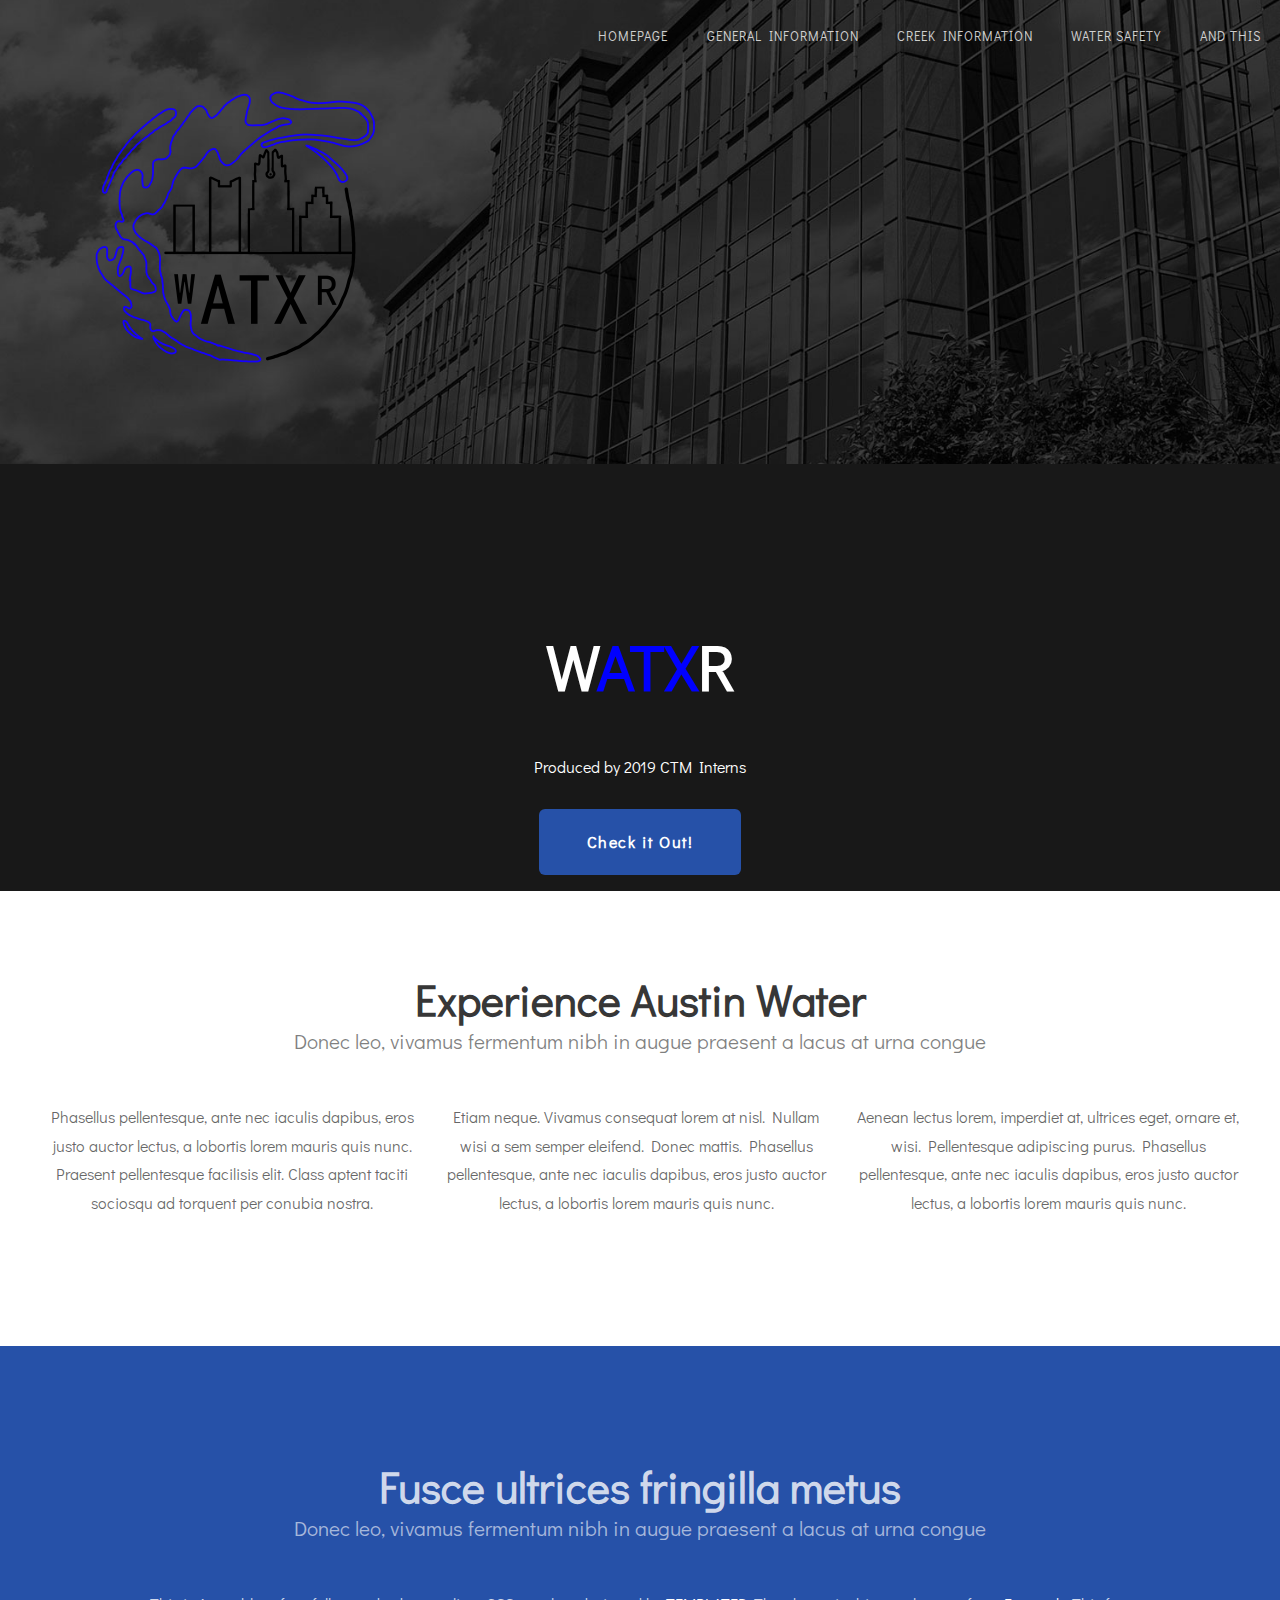
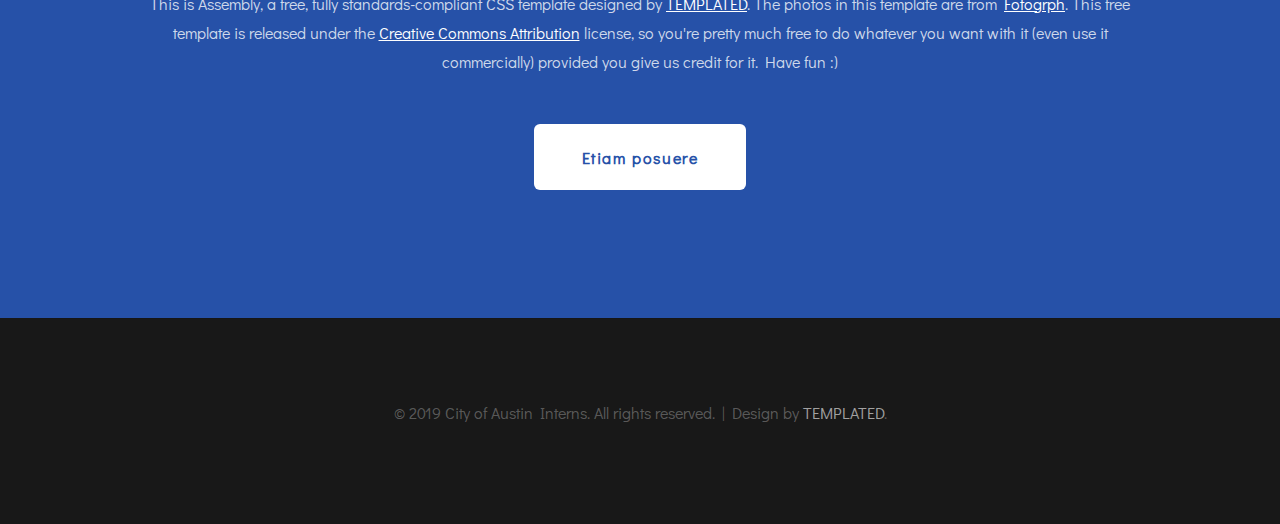
==== commit c51338f9: "Update index.html" ====
--- a/index.html
+++ b/index.html
@@ -56,7 +56,9 @@
 		</ul>
 	</div>
 </div>
-	
+
+
+
 <div id="wrapper">
 	<div id="three-column" class="container">
 		<div class="title">
--- a/default.css
+++ b/default.css
@@ -298,7 +298,7 @@
 	#header-wrapper
 	{
 		position: relative;
-		padding: 5em 0em 7em 0em;
+		padding: 0em 0em 0em 0em;
 		background: #111111 url(images/header-bg.jpg) no-repeat center;
 		background-size: cover;
 	}
@@ -339,7 +339,7 @@
 	#menu
 	{
 		position: absolute;
-		top: 4.5em;
+		top: 1.5em;
 		right: 0;
 	}
 	
@@ -368,7 +368,6 @@
 	#menu li:hover a, #menu li.active a, #menu li.active span
 	{
 	}
-	
 	#menu .active a
 	{
 		background: #2651a8;
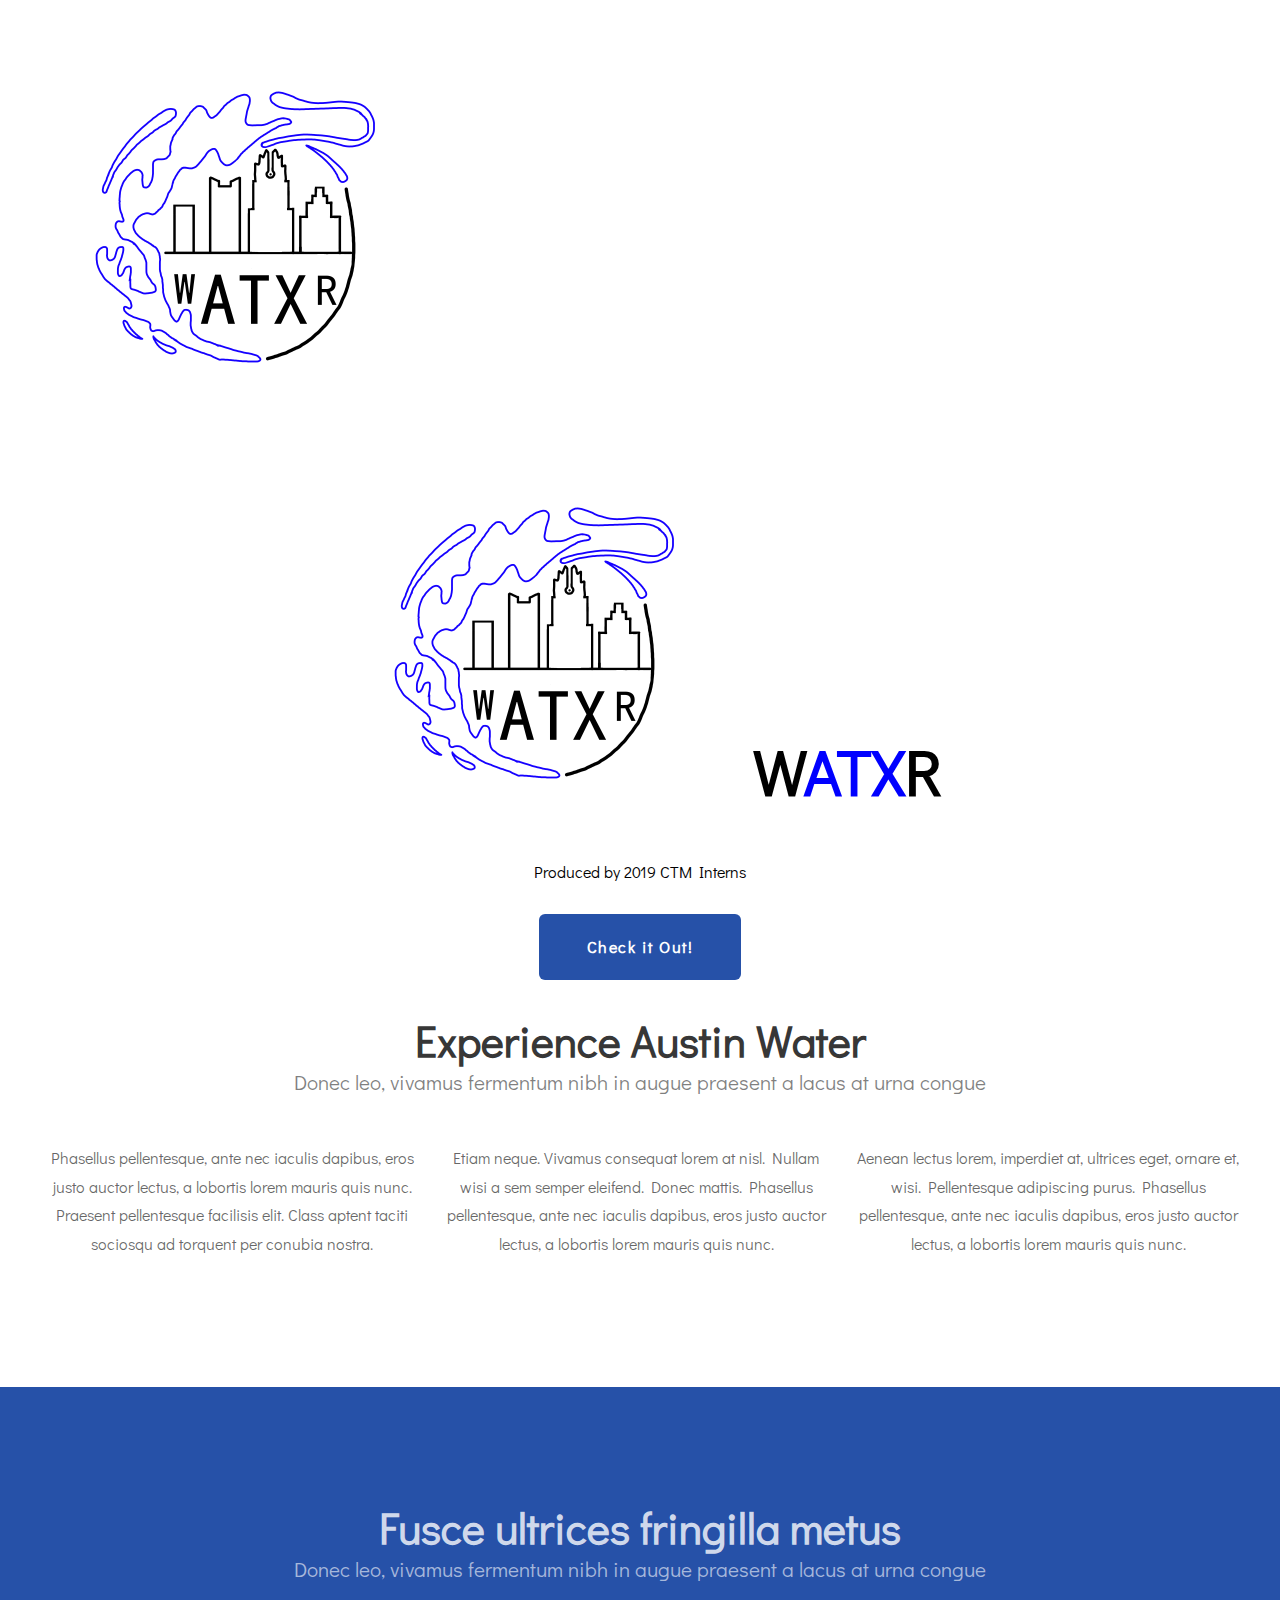
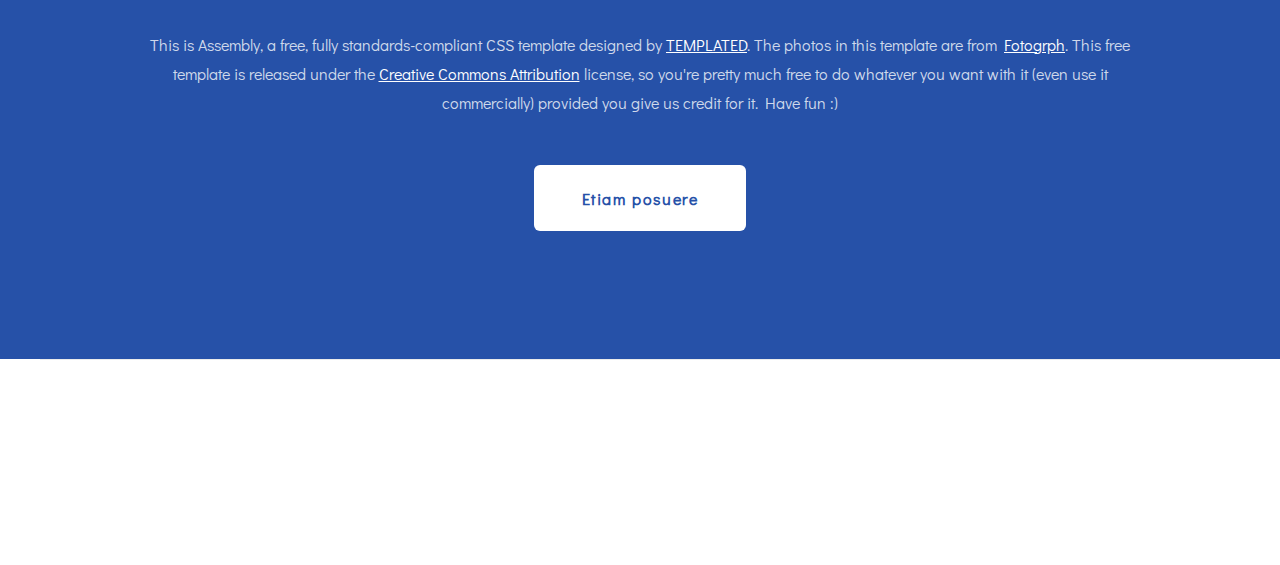
==== commit 819d6629: "Update index.html" ====
--- a/index.html
+++ b/index.html
@@ -47,7 +47,7 @@
 	<div id="banner" class="container">
 		<div class="title">
 			<h2> 
-				W<span style="color: blue"></span><span style="color: blue">ATX</span>R
+				<left><a href="index.html"><img src="Watxrfinal.png" alt="Logo" style="width:400px;height:300px;"></a></left> W<span style="color: blue"></span><span style="color: blue">ATX</span>R
 	</div> </h2>
 			<span class="byline">Produced by 2019 CTM Interns</span>
 		</div>
--- a/default.css
+++ b/default.css
@@ -7,11 +7,11 @@
 	{
 		margin: 0px;
 		padding: 0px;
-		background: #181818;
+		background: #ffffff;
 		font-family: 'Didact Gothic', sans-serif;
 		font-size: 12pt;
 		font-weight: 200;
-		color: #FFF;
+		color: ##2651a8;
 	}
 	
 	
@@ -287,26 +287,26 @@
 	#wrapper
 	{
 		position: relative;
+		padding: 1em 0em 7em 0em;
+		background: #FFF;
+	}
+
+/*********************************************************************************/
+/* Header                                                                        */
+/*********************************************************************************/
+
+	#header-wrapper
+	{
+		position: relative;
 		padding: 5em 0em 7em 0em;
-		background: #FFF;
-	}
-
-/*********************************************************************************/
-/* Header                                                                        */
-/*********************************************************************************/
-
-	#header-wrapper
+		background: #111111 url(images/Prepared for.png) no-repeat center;
+		background-size: cover;
+	}
+
+	#header
 	{
 		position: relative;
-		padding: 0em 0em 0em 0em;
-		background: #111111 url(images/header-bg.jpg) no-repeat center;
-		background-size: cover;
-	}
-
-	#header
-	{
-		position: relative;
-		padding: 5em 0em;
+		padding: 0em 0em;
 	}
 
 /*********************************************************************************/
@@ -385,7 +385,7 @@
 
 	#banner
 	{
-		padding-top: 10em;
+		padding-top: 0em;
 		text-align: center;
 	}
 	
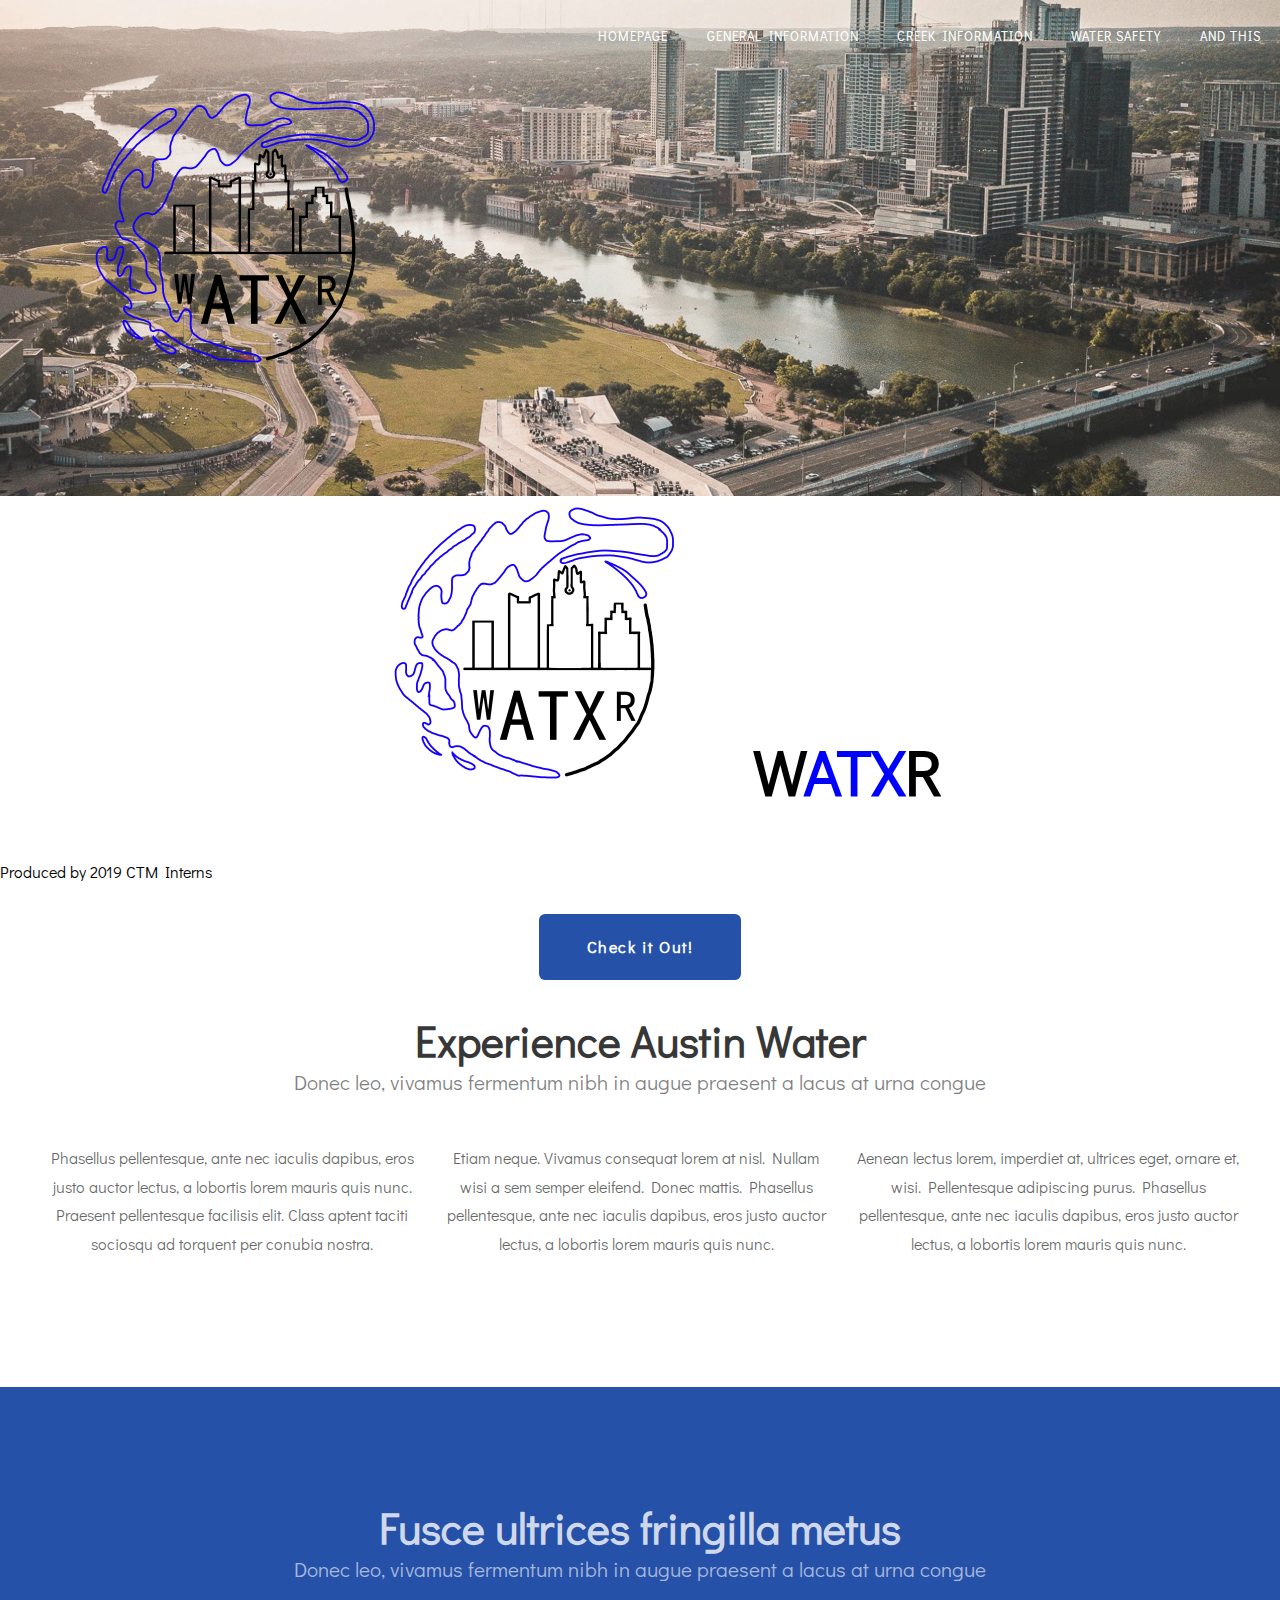
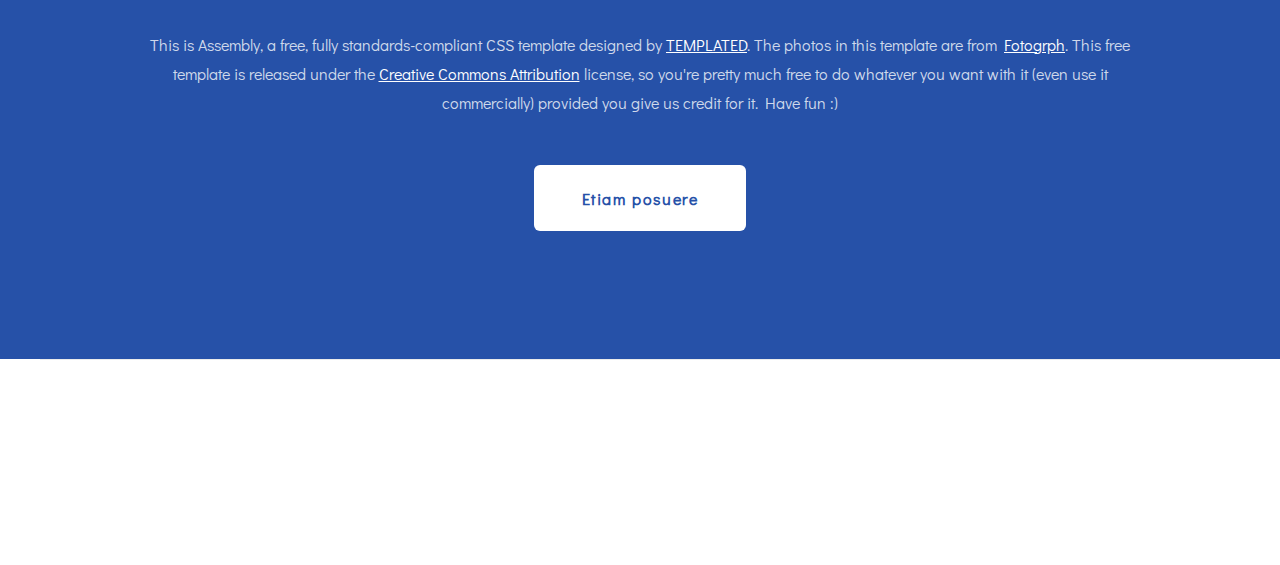
==== commit da49db57: "Update index.html" ====
--- a/index.html
+++ b/index.html
@@ -48,6 +48,19 @@
 		<div class="title">
 			<h2> 
 				<left><a href="index.html"><img src="Watxrfinal.png" alt="Logo" style="width:400px;height:300px;"></a></left> W<span style="color: blue"></span><span style="color: blue">ATX</span>R
+				
+				</div>
+		<div id="menu">
+			<center><ul>
+				<li><a href="#" accesskey="1" title="">Homepage</a></li>
+				<li><a href="#" accesskey="2" title="">General Information</a></li>
+				<li><a href="Data.html" accesskey="3" title="">Creek Information</a></li>
+				<li><a href="#" accesskey="4" title="">Water Safety</a></li>
+				<li><a href="#" accesskey="5" title="">And this</a></li>
+				</ul>
+			</center>
+		</div>
+	</div>
 	</div> </h2>
 			<span class="byline">Produced by 2019 CTM Interns</span>
 		</div>
--- a/default.css
+++ b/default.css
@@ -299,7 +299,7 @@
 	{
 		position: relative;
 		padding: 5em 0em 7em 0em;
-		background: #111111 url(images/Prepared for.png) no-repeat center;
+		background: #111111 url(images/retry.jpg) no-repeat center;
 		background-size: cover;
 	}
 
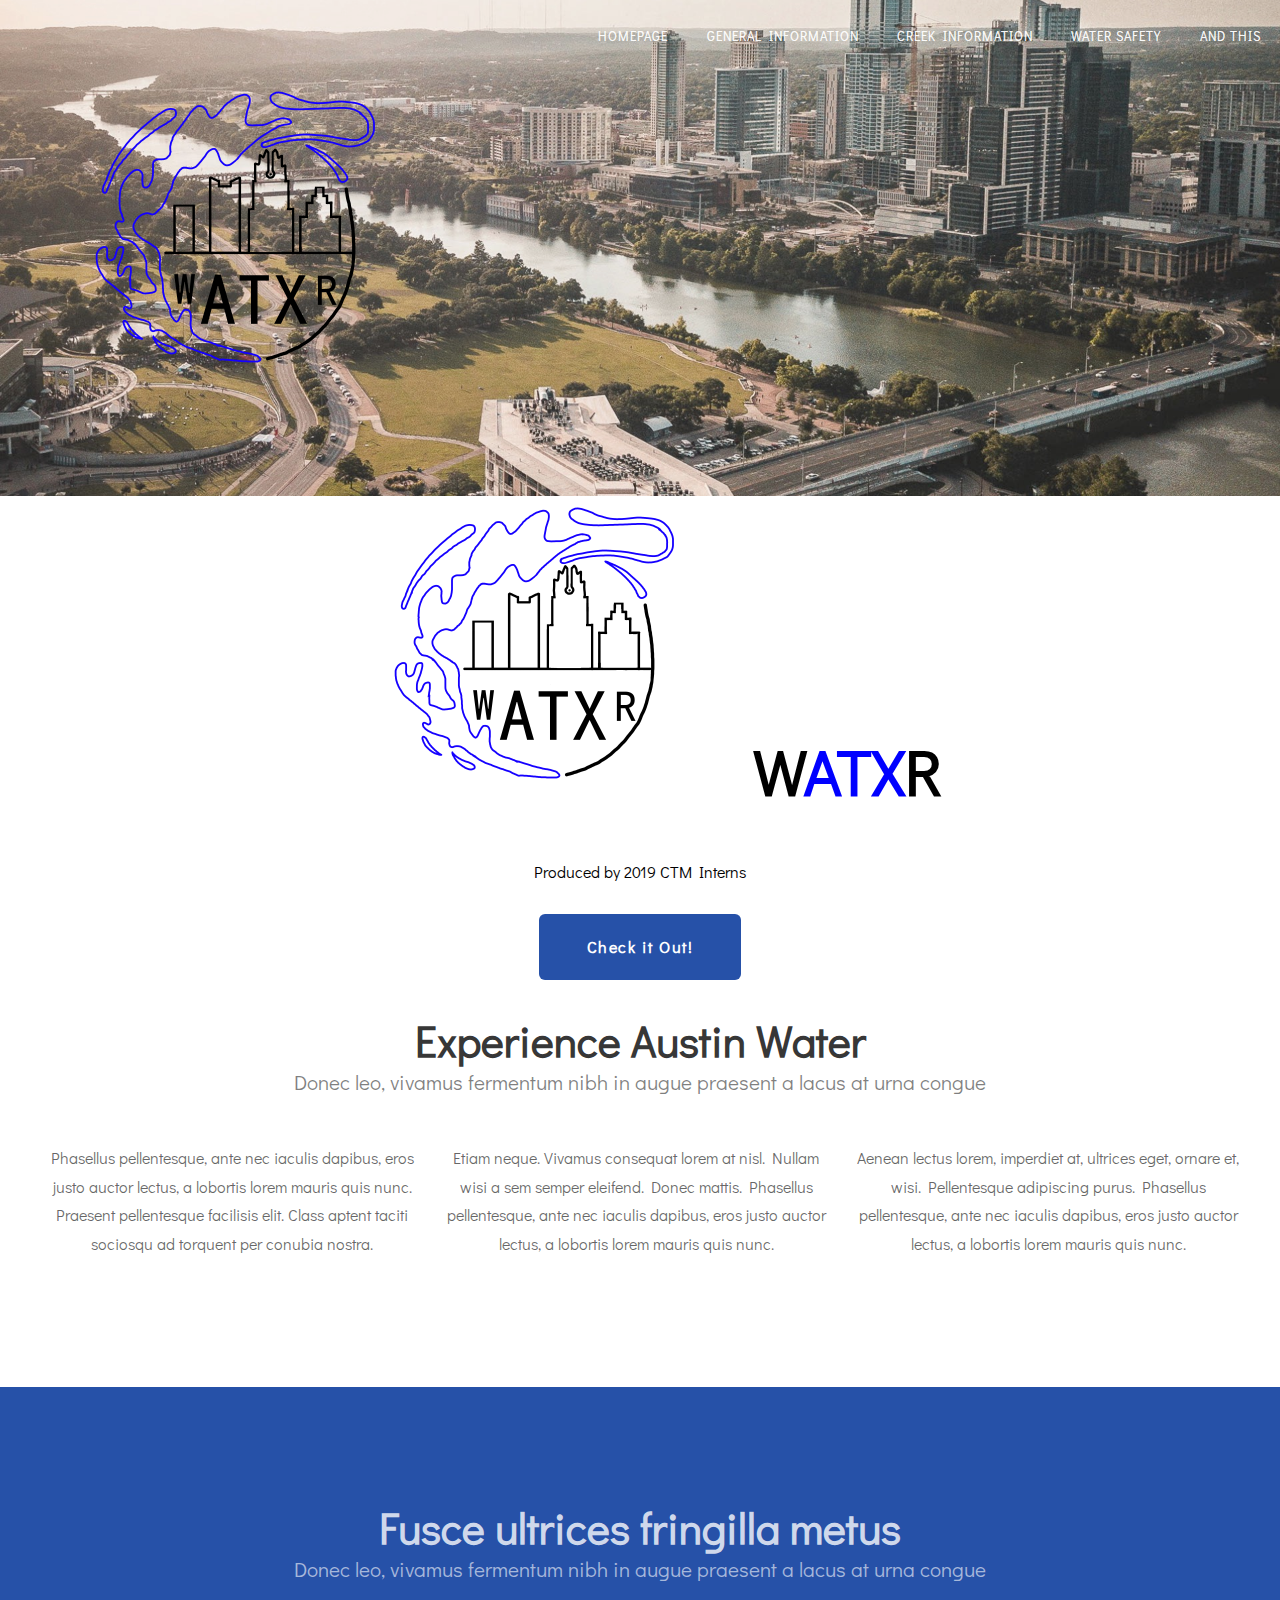
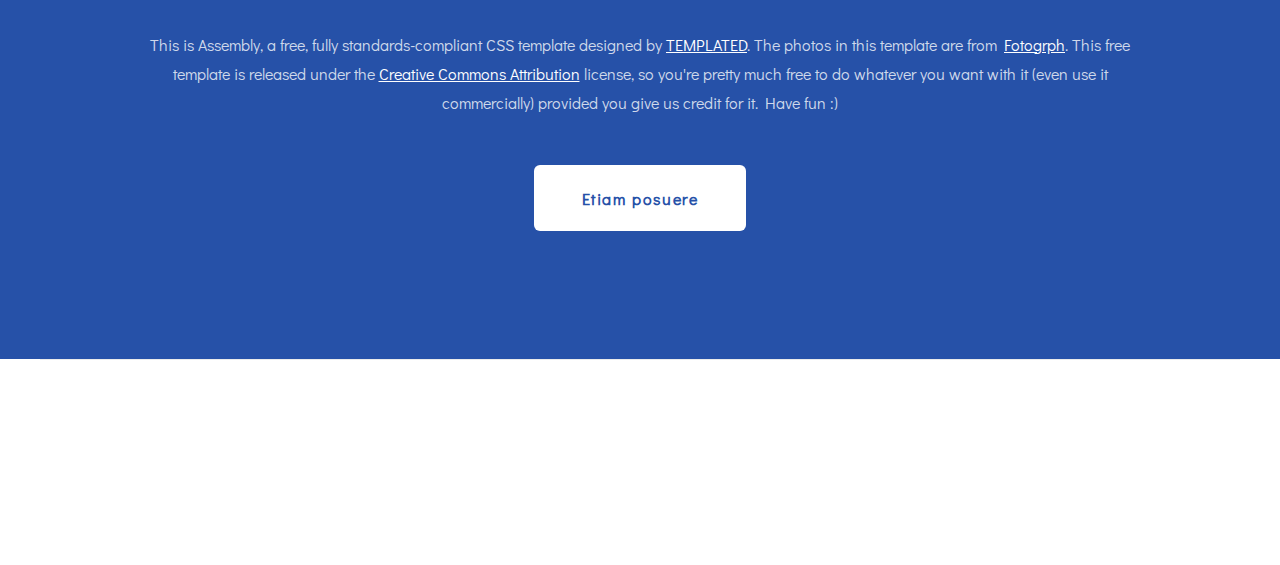
==== commit 9d85108e: "Update index.html" ====
--- a/index.html
+++ b/index.html
@@ -62,7 +62,7 @@
 		</div>
 	</div>
 	</div> </h2>
-			<span class="byline">Produced by 2019 CTM Interns</span>
+		<center><span class="byline">Produced by 2019 CTM Interns</span></center>
 		</div>
 		<ul class="actions">
 			<center><li><a href="#" class="button">Check it Out!</a></li></center>
--- a/default.css
+++ b/default.css
@@ -299,7 +299,7 @@
 	{
 		position: relative;
 		padding: 5em 0em 7em 0em;
-		background: #111111 url(images/retry.jpg) no-repeat center;
+		background: url(images/retry.jpg) no-repeat center;
 		background-size: cover;
 	}
 
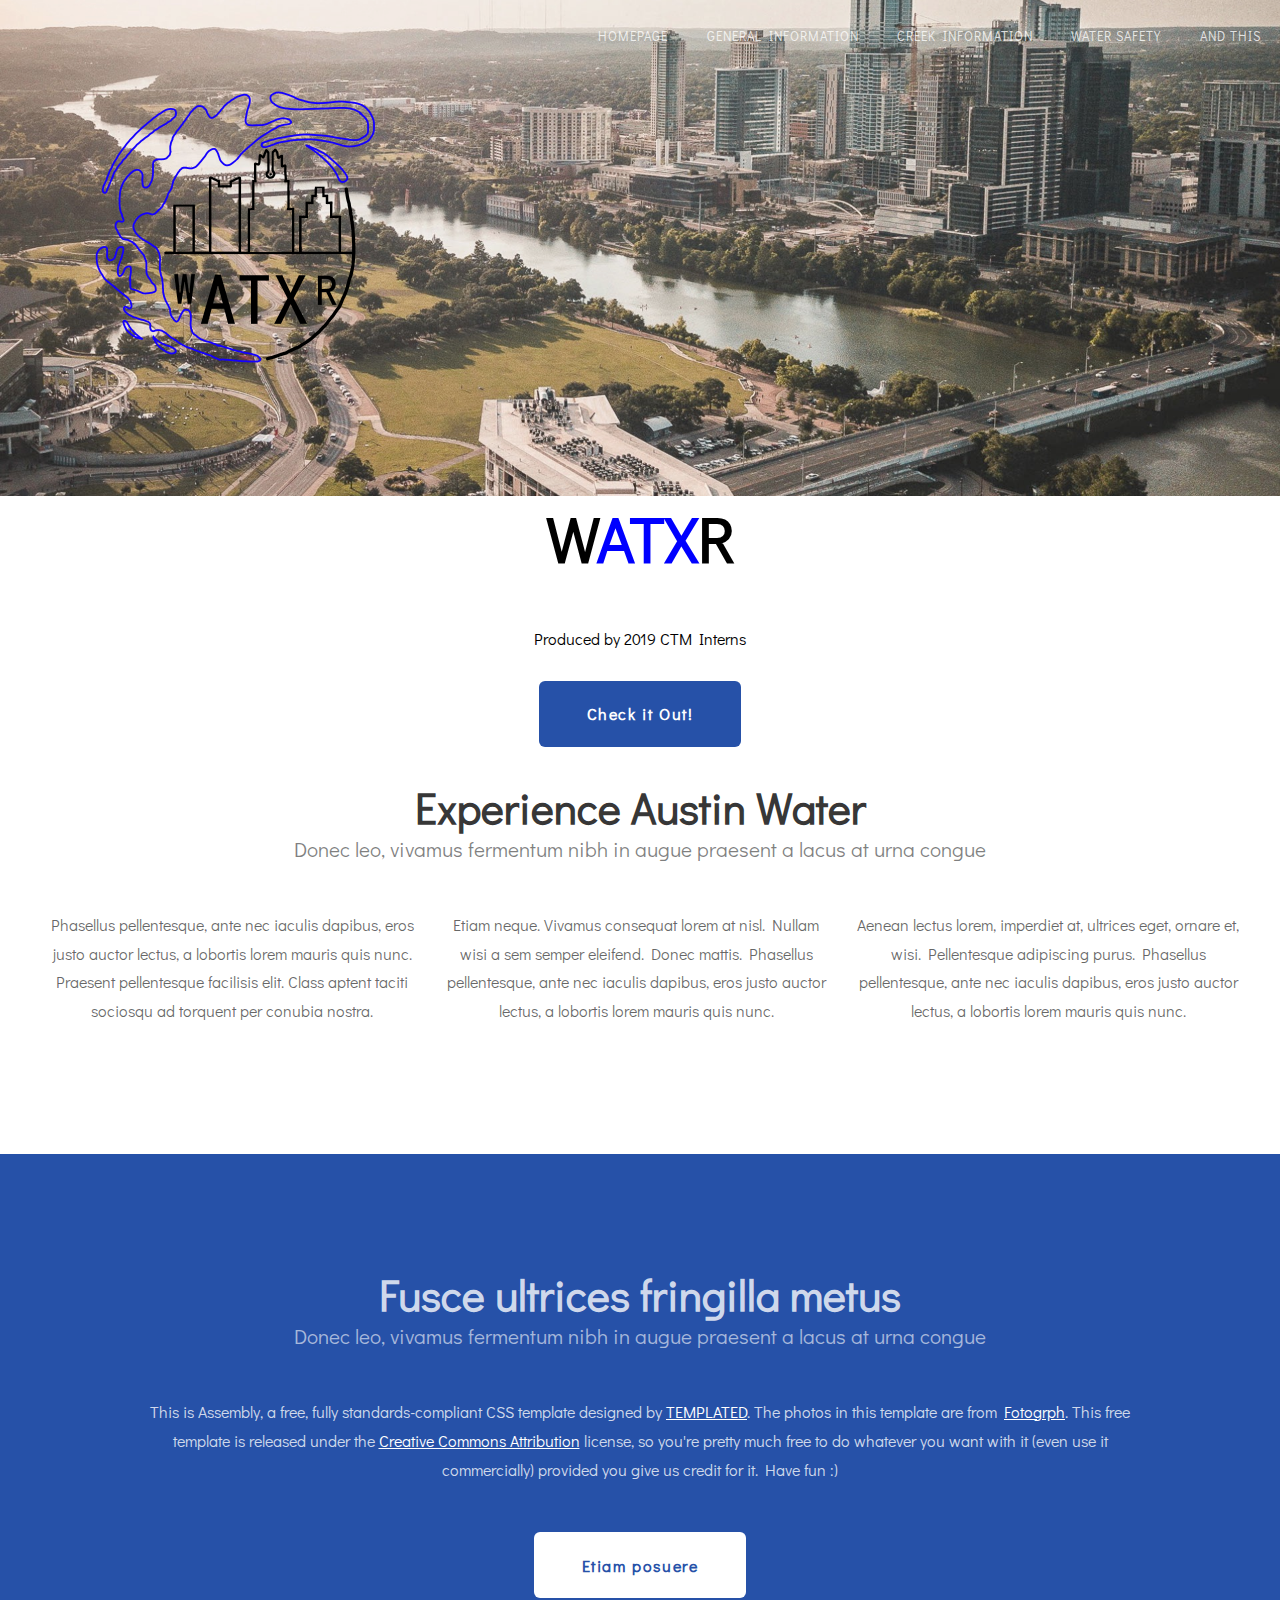
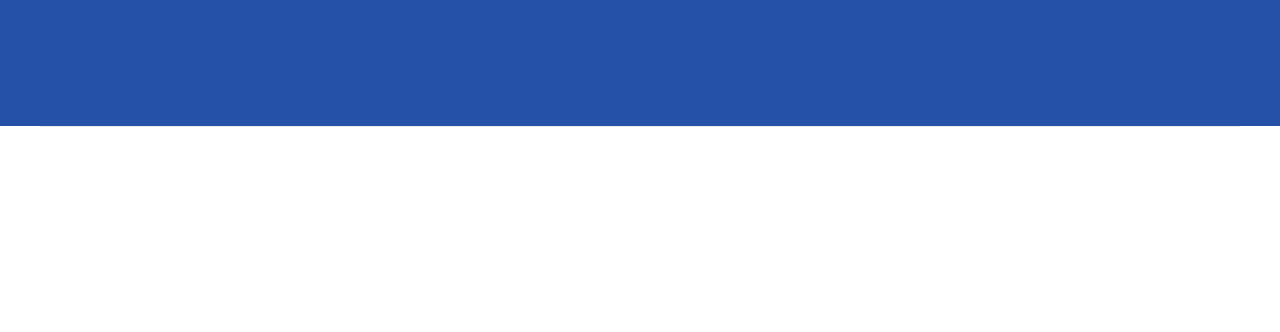
==== commit e7129431: "Update index.html" ====
--- a/index.html
+++ b/index.html
@@ -47,20 +47,10 @@
 	<div id="banner" class="container">
 		<div class="title">
 			<h2> 
-				<left><a href="index.html"><img src="Watxrfinal.png" alt="Logo" style="width:400px;height:300px;"></a></left> W<span style="color: blue"></span><span style="color: blue">ATX</span>R
+				W<span style="color: blue"></span><span style="color: blue">ATX</span>R
 				
 				</div>
-		<div id="menu">
-			<center><ul>
-				<li><a href="#" accesskey="1" title="">Homepage</a></li>
-				<li><a href="#" accesskey="2" title="">General Information</a></li>
-				<li><a href="Data.html" accesskey="3" title="">Creek Information</a></li>
-				<li><a href="#" accesskey="4" title="">Water Safety</a></li>
-				<li><a href="#" accesskey="5" title="">And this</a></li>
-				</ul>
-			</center>
-		</div>
-	</div>
+		
 	</div> </h2>
 		<center><span class="byline">Produced by 2019 CTM Interns</span></center>
 		</div>
